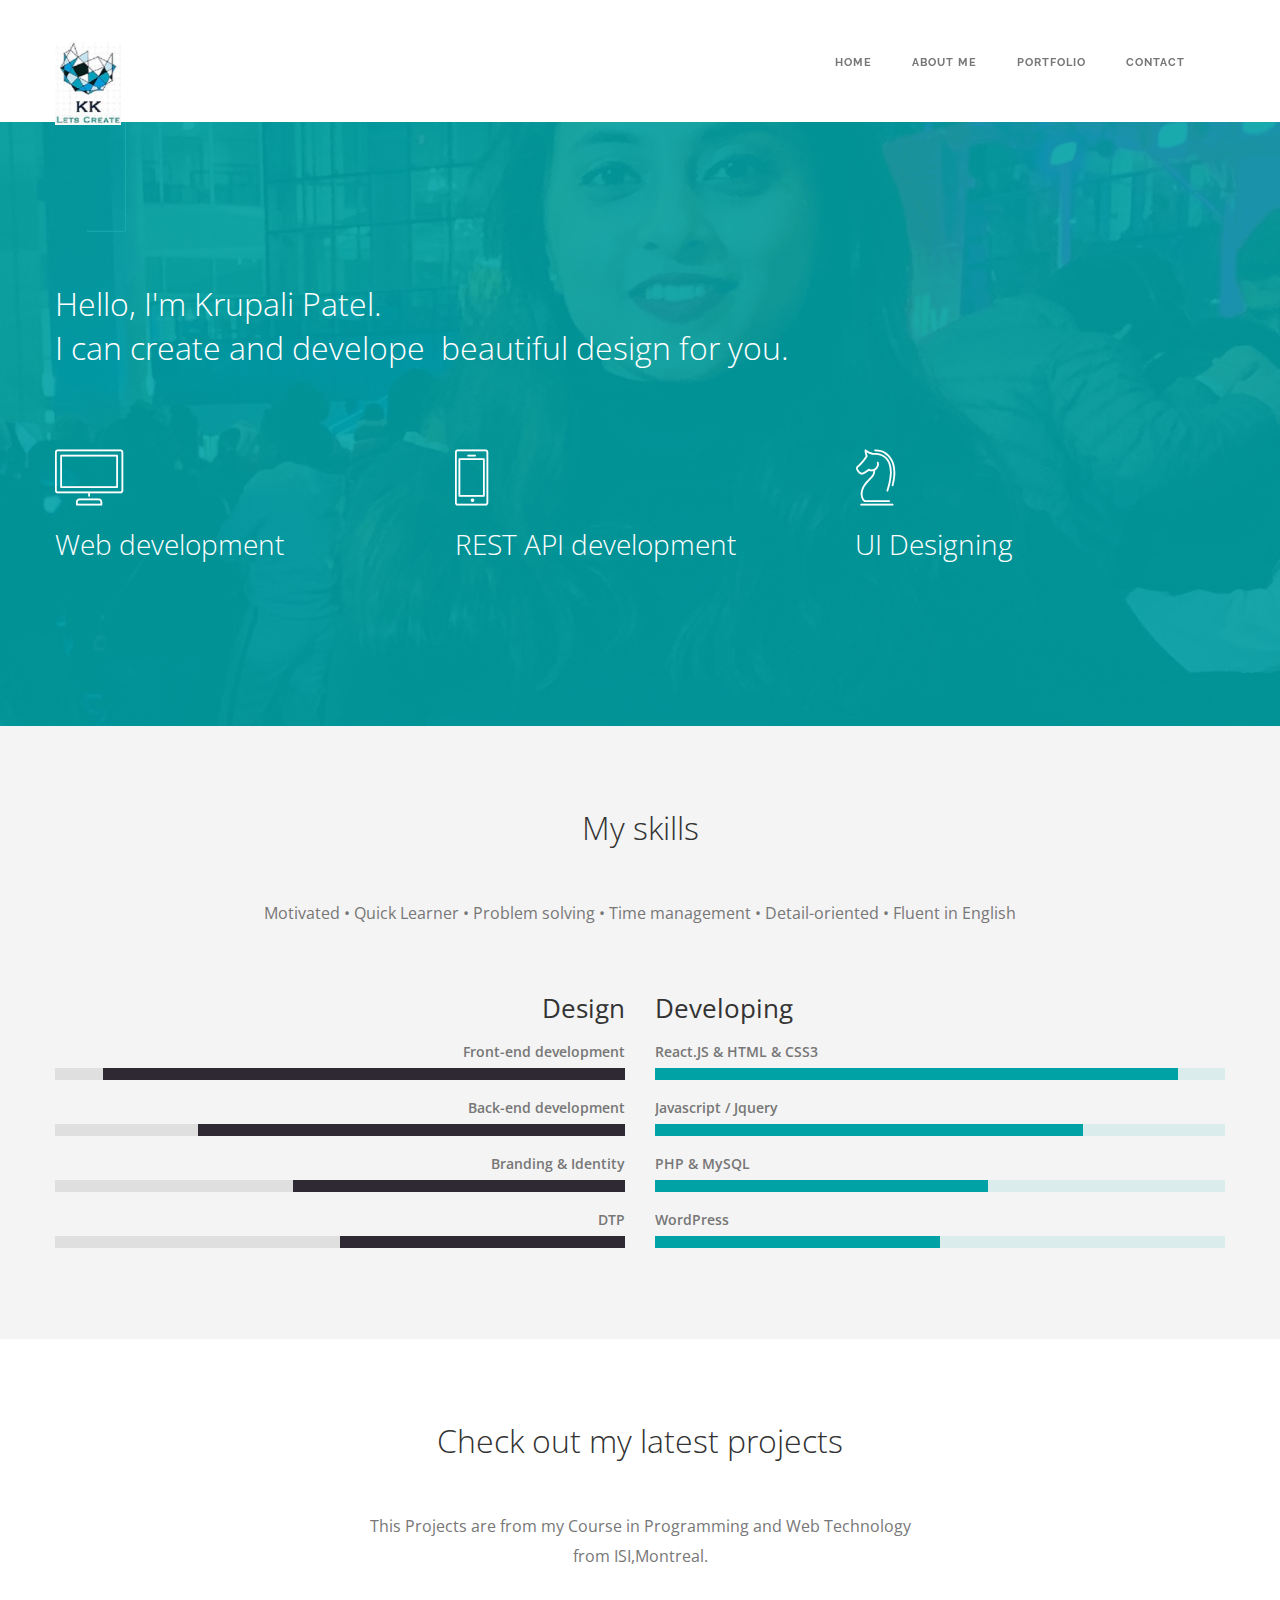
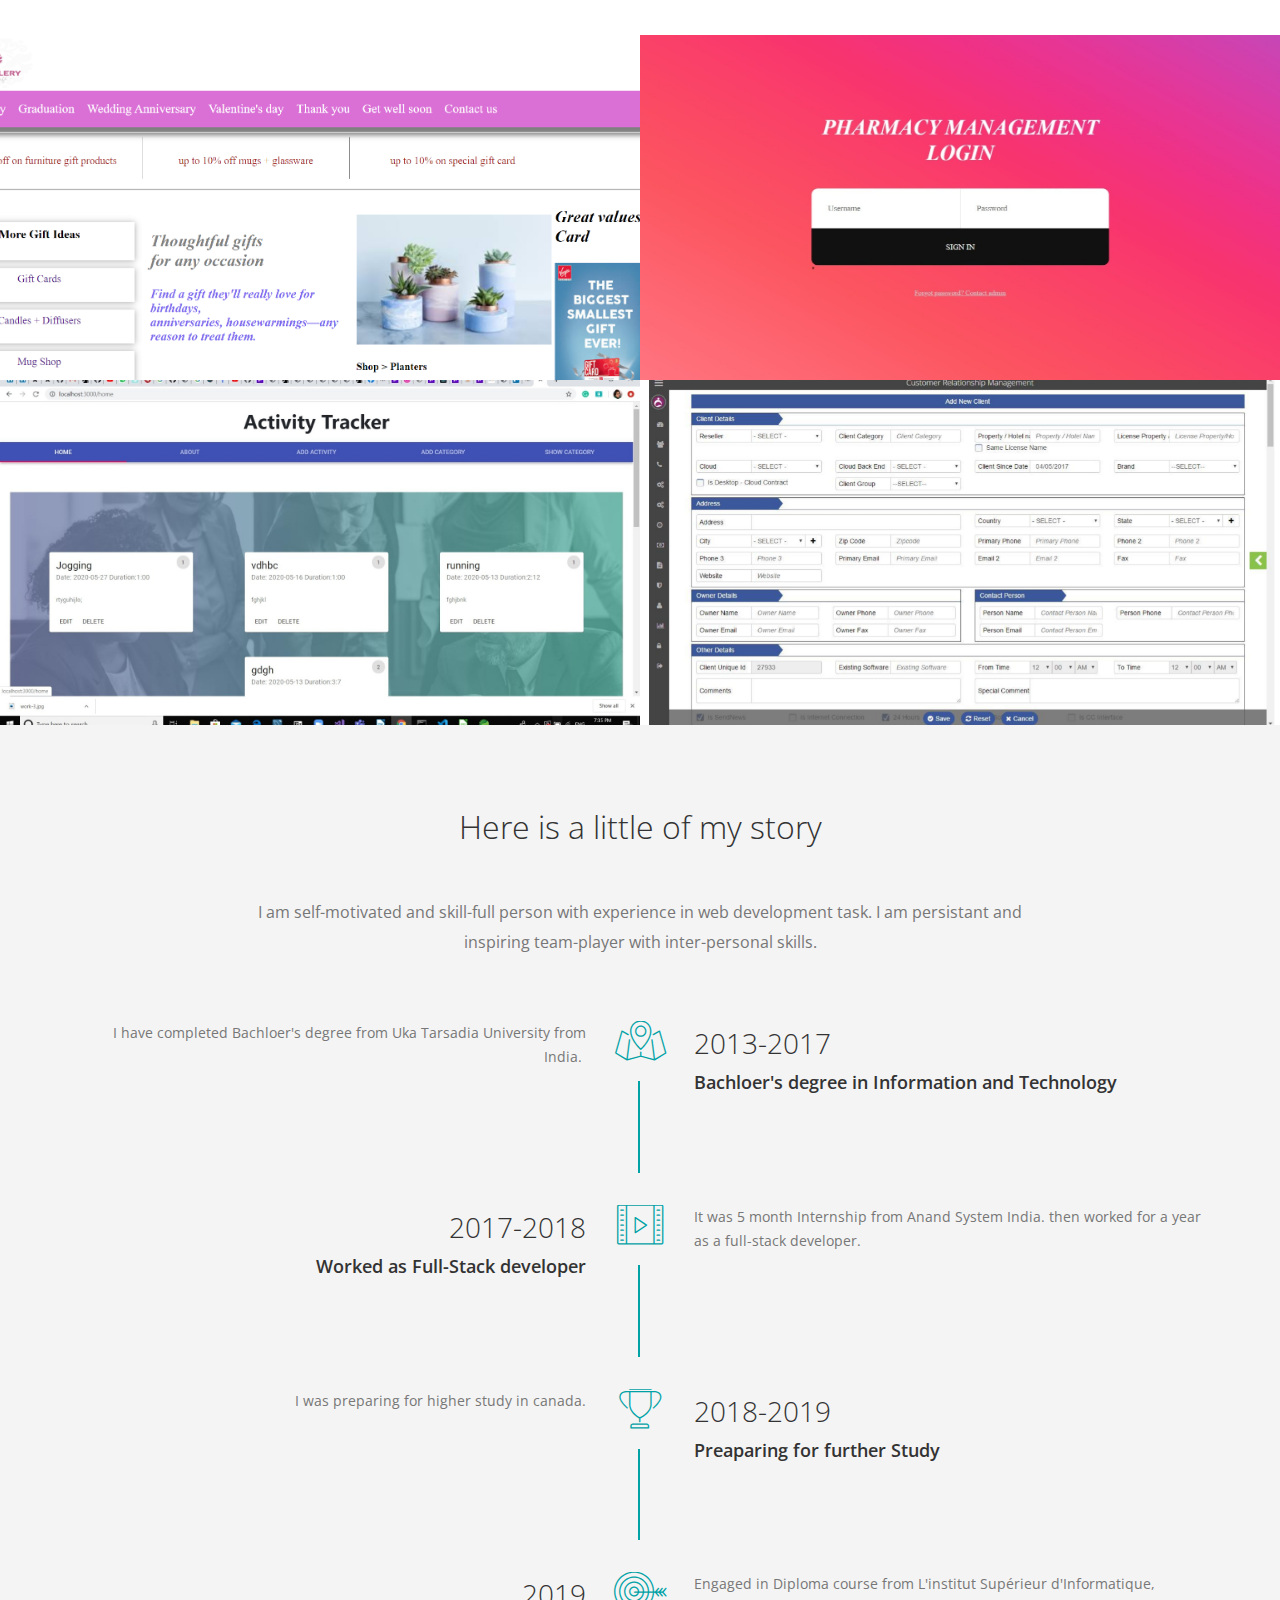
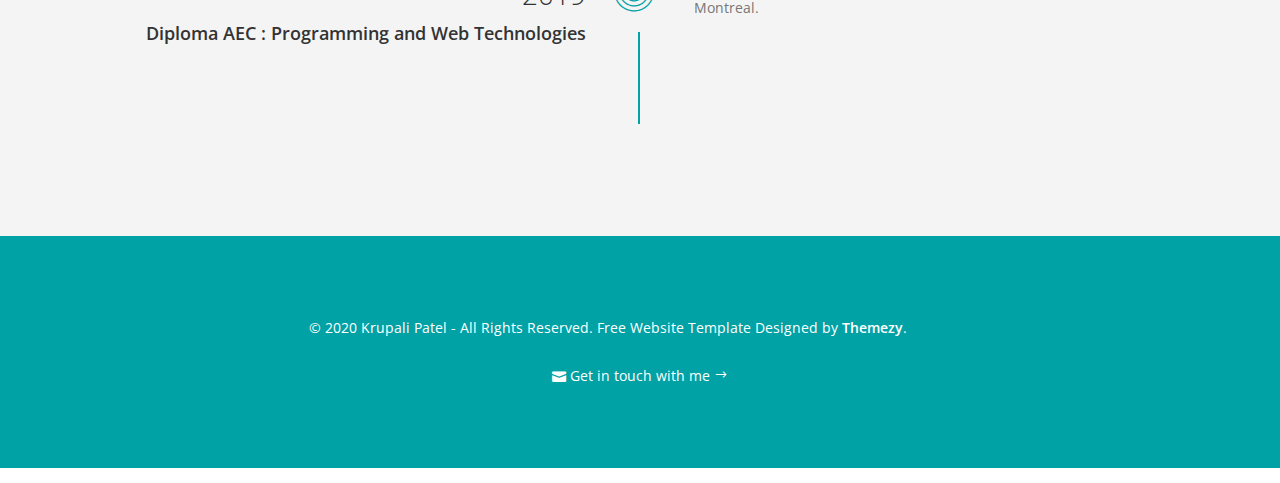
==== index.html @ 783f1acc "Portfolio Krupali patel" ====
<!DOCTYPE html>
<!--[if lt IE 7]>      <html class="no-js lt-ie9 lt-ie8 lt-ie7"> <![endif]-->
<!--[if IE 7]>         <html class="no-js lt-ie9 lt-ie8"> <![endif]-->
<!--[if IE 8]>         <html class="no-js lt-ie9"> <![endif]-->
<!--[if gt IE 8]><!--> 
<html class="no-js"> <!--<![endif]-->
    <head>
        <meta charset="utf-8">
        <title>Web Designer Template</title>
        <meta name="description" content="">
        <meta name="viewport" content="width=device-width, initial-scale=1">
        <meta http-equiv="X-UA-Compatible" content="IE=edge">
        <link href="css/flexslider.min.css" rel="stylesheet" type="text/css" media="all"/>
        <link href="css/line-icons.min.css" rel="stylesheet" type="text/css" media="all"/>
        <link href="css/elegant-icons.min.css" rel="stylesheet" type="text/css" media="all"/>
        <link href="css/lightbox.min.css" rel="stylesheet" type="text/css" media="all"/>
        <link href="css/bootstrap.min.css" rel="stylesheet" type="text/css" media="all"/>
        <link href="css/theme-1.css" rel="stylesheet" type="text/css" media="all"/>
        <link href="css/custom.css" rel="stylesheet" type="text/css" media="all"/>
        <!--[if gte IE 9]>
        	<link rel="stylesheet" type="text/css" href="css/ie9.css" />
		<![endif]-->
        <link href='http://fonts.googleapis.com/css?family=Open+Sans:300italic,400italic,400,300,600,700%7CRaleway:700' rel='stylesheet' type='text/css'>
        <script src="js/modernizr-2.6.2-respond-1.1.0.min.js"></script>
    </head>
    <body>
    	<div class="loader">
    		<div class="spinner">
			  <div class="double-bounce1"></div>
			  <div class="double-bounce2"></div>
			</div>
    	</div>
				
		<div class="nav-container">
			<nav class="simple-bar top-bar">
				<div class="container">
				
				
					<div class="row nav-menu">
						<div class="col-md-3 col-sm-3 columns">
							<a href="index.html">
							<img class="logo logo-dark" alt="Logo" src="img/kkLOGO.png" >
						</div>
					
						<div class="col-md-9 col-sm-9 columns text-right">
							<ul class="menu">
								<a></a><li><a href="index.html" target="_self">Home</a></li>
								<li><a href="about.html" target="_self">About me</a></li>
								<li><a href="portfolio.html" target="_self">portfolio</a></li>
								<li><a href="contact.html" target="_self">Contact</a></li>
								
								
							</ul>
		
							
						</div>
					</div>
					
					<div class="mobile-toggle">
						<i class="icon icon_menu"></i>
					</div>
					
				</div>
			</nav>
		
		</div>
		
		<div class="main-container">
			<header class="header-icons overlay">
					<div class="background-image-holder parallax-background">
						<img class="background-image" alt="Background Image" src="img/header_image.jpg">
					</div>
					
					<div class="container">
						<div class="row">
							<div class="col-sm-12">
								<h1 class="text-white">
									Hello, I'm Krupali Patel.<br>I can create&nbsp;<span>and develope  &nbsp;<span></span>beautiful design</span>&nbsp;for you.</h1>
							</div>
						</div>
						
						<div class="row">
							<div class="col-sm-4">
								<i class="icon icon-desktop text-white"></i>
								<h2 class="text-white">Web development</h2>
							</div>
							
							<div class="col-sm-4">
								<i class="icon text-white icon-phone"></i>
								<h2 class="text-white">REST API development</h2>
							</div>
							
							<div class="col-sm-4">
								<i class="icon text-white icon-strategy"></i>
								<h2 class="text-white">UI Designing</h2>
							</div>
						</div>
		
					</div>	
			</header>
			
			<section class="skill-bars">
		
				<div class="container">
					<div class="row">
						<div class="col-md-8 col-md-offset-2 col-sm-10 col-sm-offset-1 text-center">
							<h1>My skills</h1>
							<p class="lead">
								 Motivated
								• Quick Learner
								• Problem solving
								• Time management 
								• Detail-oriented
								• Fluent in English
							</p>	
						</div>
					</div>
					
					<div class="row">
						<div class="col-md-6 col-sm-12">
							<div class="skills-left skills">
								<h3>Design</h3>
								<ul class="skills-ul">
									<li>
										<span>Front-end development</span>
										<div class="skill-bar-holder">
											<div class="skill-capacity col-xs-11"></div>
										</div>
									</li>
									
									<li>
										<span>Back-end development</span>
										<div class="skill-bar-holder">
											<div class="skill-capacity col-xs-9"></div>
										</div>
									</li>
									
									<li>
										<span>Branding &amp; Identity</span>
										<div class="skill-bar-holder">
											<div class="skill-capacity col-xs-7"></div>
										</div>
									</li>
									
									<li>
										<span>DTP</span>
										<div class="skill-bar-holder">
											<div class="skill-capacity col-xs-6"></div>
										</div>
									</li>
								</ul>
							</div>
						</div>
						
						<div class="col-md-6 col-sm-12">
							<div class="skills-right skills">
								<h3>Developing</h3>
								<ul class="skills-ul">
									<li>
										<span>React.JS &amp; HTML &amp; CSS3</span>
										<div class="skill-bar-holder">
											<div class="skill-capacity col-xs-11"></div>
										</div>
									</li>
									
									<li>
										<span>Javascript / Jquery</span>
										<div class="skill-bar-holder">
											<div class="skill-capacity col-xs-9"></div>
										</div>
									</li>
									
									<li>
										<span>PHP &amp; MySQL</span>
										<div class="skill-bar-holder">
											<div class="skill-capacity col-xs-7"></div>
										</div>
									</li>
									
									<li>
										<span>WordPress</span>
										<div class="skill-bar-holder">
											<div class="skill-capacity col-xs-6"></div>
										</div>
									</li>
								</ul>
							</div>
						</div>
					</div>
					
		
				</div>
			</section>
			
			<section class="no-pad-bottom projects-gallery">
				<div class="container">
					<div class="row">
						<div class="col-md-6 col-md-offset-3 col-sm-8 col-sm-offset-2 text-center">
							<h1>Check out my latest projects</h1>
							<p class="lead">
								This Projects are from my Course in Programming and Web Technology from ISI,Montreal. 
							</p>
						</div>
					</div>
					
				</div>
				
				<div class="projects-wrapper clearfix">
					
					
					<div class="projects-container">
					
						<div class="col-md-6 col-sm-12 no-pad project development image-holder">
							<div class="background-image-holder">
								<img class="background-image" alt="Background Image" src="img/project_1.jpg">
							</div>
							<div class="hover-state">
								<div class="align-vertical">
									<h1 class="text-white"><strong>Project 1</strong>&nbsp;Gift Gallery Website</h1>
									<p class="text-white">Its a static Webiste, developed using HTML5 Tags and applied CSS for designing.</p>
									<a href="https://krupali1211.github.io/Gift_Gallery/" class="btn btn-primary btn-white">See Project</a>
								</div>
							</div>
						</div>
						
						<div class="col-md-6 col-sm-12 no-pad project development image-holder">
							<div class="background-image-holder">
								<img class="background-image" alt="Background Image" src="img/project_2.jpg">
							</div>
							<div class="hover-state">
								<div class="align-vertical">
									<h1 class="text-white"><strong>Project 2</strong>&nbsp;Pharmacy Management</h1>
									<p class="text-white">It is Web-application as well as mobile application on pharmacy management</p>
									<a href="portfolio.html" class="btn btn-primary btn-white">See Project</a>
								</div>
							</div>
						</div>
						
						<div class="col-md-6 col-sm-12 no-pad project print image-holder">
							<div class="background-image-holder">
								<img class="background-image" alt="Background Image" src="img/project_3.jpg">
							</div>
							<div class="hover-state">
								<div class="align-vertical">
									<h1 class="text-white"><span>Project 3&nbsp;</span>Activity Tracker</h1>
									<p class="text-white">It is a Web-application to track the activity.</p>
									<a href="portfolio.html" class="btn btn-primary btn-white">See Project</a>
								</div>
							</div>
						</div>
						
						<div class="col-md-6 col-sm-12 no-pad project branding image-holder">
							<div class="background-image-holder">
								<img class="background-image" alt="Background Image" src="img/project_4.jpg">
							</div>
							<div class="hover-state">
								<div class="align-vertical">
									<h1 class="text-white"><strong>Project 4</strong>&nbsp;Customer Relationship Management</h1>
									<p class="text-white">It's Company's inside project on customer relationship management.</p>
									<a href="portfolio.html" class="btn btn-primary btn-white">See Project</a>
								</div>
							</div>
						</div>
						
						<!-- <div class="col-md-4 col-sm-6 no-pad project print image-holder">
							<div class="background-image-holder">
								<img class="background-image" alt="Background Image" src="img/project_5.jpg">
							</div>
							<div class="hover-state">
								<div class="align-vertical">
									<h1 class="text-white"><span>Project 5&nbsp;</span>Dolor sit amet</h1>
									<p class="text-white">Dolore magnam aliquam quaerat</p>
									<a href="#" class="btn btn-primary btn-white">See Project</a>
								</div>
							</div>
						</div> -->
					
					</div>
					
				</div>
				
			</section>
			
			<section class="timeline-1">
				<div class="container">
					<div class="row">
						<div class="col-md-8 col-md-offset-2 col-sm-10 col-sm-offset-1 text-center">
							<h1>Here is a little of my story</h1>
							<p class="lead">
								I am self-motivated and skill-full person with experience in web development task. I am persistant and inspiring team-player with inter-personal skills.
							</p>	
						</div>
					</div>
					
					<div class="row">
						<div class="col-sm-12">
							<div class="timeline-event">
								<div class="col-sm-6 col-md-push-6">
									<h2>2013-2017</h2>
									<h5>Bachloer's degree in Information and Technology<br></h5>
								</div>
								
								<div class="middle">
									<i class="icon icon-map"></i>
									<div class="vertical-line"></div>
								</div>
								
								<div class="col-sm-6 col-md-pull-6">
									<p>
										I have completed Bachloer's degree from Uka Tarsadia University from India.&nbsp;</p>
								</div>
								
								
							</div>
							
							<div class="timeline-event">
								<div class="col-sm-6">
									<h2>2017-2018</h2>
									<h5>Worked as Full-Stack developer</h5>	
								</div>
								
								<div class="middle">
									<i class="icon icon-video"></i>
									<div class="vertical-line"></div>
								</div>
								
								<div class="col-sm-6">
									<p>
										It was 5 month Internship from Anand System India. then worked for a year as a full-stack developer. </p>
									
								</div>
							</div>
							
							<div class="timeline-event">
								<div class="col-sm-6 col-md-push-6">
									<h2>2018-2019</h2>
									<h5>Preaparing for further Study</h5>
								</div>
								
								<div class="middle">
									<i class="icon icon-trophy"></i>
									<div class="vertical-line"></div>
								</div>
								
								<div class="col-sm-6 col-md-pull-6">
									<p>
										I was preparing for higher study in canada.	</p>
								</div>
								
								
							</div>
							
							<div class="timeline-event">
								<div class="col-sm-6">
									<h2>2019</h2>
									<h5>Diploma AEC : Programming and Web Technologies</h5>	
								</div>
								
								<div class="middle">
									<i class="icon icon-target"></i>
									<div class="vertical-line"></div>
								</div>
								
								<div class="col-sm-6">
									<p>
										Engaged in Diploma course from L'institut Supérieur d'Informatique, Montreal.</p>
									
								</div>
							</div>
							
						</div>
					</div>
					
		
				</div>
			</section>
		</div>
		
		<div class="footer-container">
		
			
		
			
		
			<footer class="bg-primary short-2">
				<div class="container">
					<div class="row">
						<div class="col-sm-12 text-center">
							<span class="text-white">© 2020 Krupali Patel - All Rights Reserved. Free Website Template Designed by <a href=http://www.themezy.com>Themezy</a>.</span>
							<br>
							<br>
							<i class="icon text-white icon_mail"></i>
							<a href="contact.html" class="text-white"><span class="text-white"> Get in touch with me <i class="icon arrow_right"></i></span></a>
						</div>
					</div>
				</div>
				
			</footer>
		</div>
				
		<script src="https://www.youtube.com/iframe_api"></script>
		<script src="js/jquery.min.js"></script>
        <script src="js/jquery.plugin.min.js"></script>
        <script src="js/bootstrap.min.js"></script>
        <script src="js/jquery.flexslider-min.js"></script>
        <script src="js/smooth-scroll.min.js"></script>
        <script src="js/skrollr.min.js"></script>
        <script src="js/spectragram.min.js"></script>
        <script src="js/scrollReveal.min.js"></script>
        <script src="js/isotope.min.js"></script>
        <script src="js/twitterFetcher_v10_min.js"></script>
        <script src="js/lightbox.min.js"></script>
        <script src="js/jquery.countdown.min.js"></script>
        <script src="js/scripts.js"></script>
    </body>
</html>
---- css/line-icons.min.css ----
@font-face{font-family:et-line;src:url(../fonts/et-line.eot);src:url(../fonts/et-line.eot?#iefix) format('embedded-opentype'),url(../fonts/et-line.woff) format('woff'),url(../fonts/et-line.ttf) format('truetype'),url(../fonts/et-line.svg#et-line) format('svg');font-weight:400;font-style:normal}[data-icon]:before{font-family:et-line;content:attr(data-icon);speak:none;font-weight:400;font-variant:normal;text-transform:none;line-height:1;-webkit-font-smoothing:antialiased;-moz-osx-font-smoothing:grayscale;display:inline-block}.icon-adjustments,.icon-alarmclock,.icon-anchor,.icon-aperture,.icon-attachment,.icon-bargraph,.icon-basket,.icon-beaker,.icon-bike,.icon-book-open,.icon-briefcase,.icon-browser,.icon-calendar,.icon-camera,.icon-caution,.icon-chat,.icon-circle-compass,.icon-clipboard,.icon-clock,.icon-cloud,.icon-compass,.icon-desktop,.icon-dial,.icon-document,.icon-documents,.icon-download,.icon-dribbble,.icon-edit,.icon-envelope,.icon-expand,.icon-facebook,.icon-flag,.icon-focus,.icon-gears,.icon-genius,.icon-gift,.icon-global,.icon-globe,.icon-googleplus,.icon-grid,.icon-happy,.icon-hazardous,.icon-heart,.icon-hotairballoon,.icon-hourglass,.icon-key,.icon-laptop,.icon-layers,.icon-lifesaver,.icon-lightbulb,.icon-linegraph,.icon-linkedin,.icon-lock,.icon-magnifying-glass,.icon-map,.icon-map-pin,.icon-megaphone,.icon-mic,.icon-mobile,.icon-newspaper,.icon-notebook,.icon-paintbrush,.icon-paperclip,.icon-pencil,.icon-phone,.icon-picture,.icon-pictures,.icon-piechart,.icon-presentation,.icon-pricetags,.icon-printer,.icon-profile-female,.icon-profile-male,.icon-puzzle,.icon-quote,.icon-recycle,.icon-refresh,.icon-ribbon,.icon-rss,.icon-sad,.icon-scissors,.icon-scope,.icon-search,.icon-shield,.icon-speedometer,.icon-strategy,.icon-streetsign,.icon-tablet,.icon-target,.icon-telescope,.icon-toolbox,.icon-tools,.icon-tools-2,.icon-trophy,.icon-tumblr,.icon-twitter,.icon-upload,.icon-video,.icon-wallet,.icon-wine{font-family:et-line;speak:none;font-style:normal;font-weight:400;font-variant:normal;text-transform:none;line-height:1;-webkit-font-smoothing:antialiased;-moz-osx-font-smoothing:grayscale;display:inline-block}.icon-mobile:before{content:"\e000"}.icon-laptop:before{content:"\e001"}.icon-desktop:before{content:"\e002"}.icon-tablet:before{content:"\e003"}.icon-phone:before{content:"\e004"}.icon-document:before{content:"\e005"}.icon-documents:before{content:"\e006"}.icon-search:before{content:"\e007"}.icon-clipboard:before{content:"\e008"}.icon-newspaper:before{content:"\e009"}.icon-notebook:before{content:"\e00a"}.icon-book-open:before{content:"\e00b"}.icon-browser:before{content:"\e00c"}.icon-calendar:before{content:"\e00d"}.icon-presentation:before{content:"\e00e"}.icon-picture:before{content:"\e00f"}.icon-pictures:before{content:"\e010"}.icon-video:before{content:"\e011"}.icon-camera:before{content:"\e012"}.icon-printer:before{content:"\e013"}.icon-toolbox:before{content:"\e014"}.icon-briefcase:before{content:"\e015"}.icon-wallet:before{content:"\e016"}.icon-gift:before{content:"\e017"}.icon-bargraph:before{content:"\e018"}.icon-grid:before{content:"\e019"}.icon-expand:before{content:"\e01a"}.icon-focus:before{content:"\e01b"}.icon-edit:before{content:"\e01c"}.icon-adjustments:before{content:"\e01d"}.icon-ribbon:before{content:"\e01e"}.icon-hourglass:before{content:"\e01f"}.icon-lock:before{content:"\e020"}.icon-megaphone:before{content:"\e021"}.icon-shield:before{content:"\e022"}.icon-trophy:before{content:"\e023"}.icon-flag:before{content:"\e024"}.icon-map:before{content:"\e025"}.icon-puzzle:before{content:"\e026"}.icon-basket:before{content:"\e027"}.icon-envelope:before{content:"\e028"}.icon-streetsign:before{content:"\e029"}.icon-telescope:before{content:"\e02a"}.icon-gears:before{content:"\e02b"}.icon-key:before{content:"\e02c"}.icon-paperclip:before{content:"\e02d"}.icon-attachment:before{content:"\e02e"}.icon-pricetags:before{content:"\e02f"}.icon-lightbulb:before{content:"\e030"}.icon-layers:before{content:"\e031"}.icon-pencil:before{content:"\e032"}.icon-tools:before{content:"\e033"}.icon-tools-2:before{content:"\e034"}.icon-scissors:before{content:"\e035"}.icon-paintbrush:before{content:"\e036"}.icon-magnifying-glass:before{content:"\e037"}.icon-circle-compass:before{content:"\e038"}.icon-linegraph:before{content:"\e039"}.icon-mic:before{content:"\e03a"}.icon-strategy:before{content:"\e03b"}.icon-beaker:before{content:"\e03c"}.icon-caution:before{content:"\e03d"}.icon-recycle:before{content:"\e03e"}.icon-anchor:before{content:"\e03f"}.icon-profile-male:before{content:"\e040"}.icon-profile-female:before{content:"\e041"}.icon-bike:before{content:"\e042"}.icon-wine:before{content:"\e043"}.icon-hotairballoon:before{content:"\e044"}.icon-globe:before{content:"\e045"}.icon-genius:before{content:"\e046"}.icon-map-pin:before{content:"\e047"}.icon-dial:before{content:"\e048"}.icon-chat:before{content:"\e049"}.icon-heart:before{content:"\e04a"}.icon-cloud:before{content:"\e04b"}.icon-upload:before{content:"\e04c"}.icon-download:before{content:"\e04d"}.icon-target:before{content:"\e04e"}.icon-hazardous:before{content:"\e04f"}.icon-piechart:before{content:"\e050"}.icon-speedometer:before{content:"\e051"}.icon-global:before{content:"\e052"}.icon-compass:before{content:"\e053"}.icon-lifesaver:before{content:"\e054"}.icon-clock:before{content:"\e055"}.icon-aperture:before{content:"\e056"}.icon-quote:before{content:"\e057"}.icon-scope:before{content:"\e058"}.icon-alarmclock:before{content:"\e059"}.icon-refresh:before{content:"\e05a"}.icon-happy:before{content:"\e05b"}.icon-sad:before{content:"\e05c"}.icon-facebook:before{content:"\e05d"}.icon-twitter:before{content:"\e05e"}.icon-googleplus:before{content:"\e05f"}.icon-rss:before{content:"\e060"}.icon-tumblr:before{content:"\e061"}.icon-linkedin:before{content:"\e062"}.icon-dribbble:before{content:"\e063"}
---- css/elegant-icons.min.css ----
@font-face{font-family:ElegantIcons;src:url(../fonts/ElegantIcons.eot);src:url(../fonts/ElegantIcons.eot?#iefix) format('embedded-opentype'),url(../fonts/ElegantIcons.woff) format('woff'),url(../fonts/ElegantIcons.ttf) format('truetype'),url(../fonts/ElegantIcons.svg#ElegantIcons) format('svg');font-weight:400;font-style:normal}[data-icon]:before{font-family:ElegantIcons;content:attr(data-icon);speak:none;font-weight:400;font-variant:normal;text-transform:none;line-height:1;-webkit-font-smoothing:antialiased;-moz-osx-font-smoothing:grayscale}.arrow-up-down,.arrow_back,.arrow_carrot-2down,.arrow_carrot-2down_alt2,.arrow_carrot-2dwnn_alt,.arrow_carrot-2left,.arrow_carrot-2left_alt,.arrow_carrot-2left_alt2,.arrow_carrot-2right,.arrow_carrot-2right_alt,.arrow_carrot-2right_alt2,.arrow_carrot-2up,.arrow_carrot-2up_alt,.arrow_carrot-2up_alt2,.arrow_carrot-down,.arrow_carrot-down_alt,.arrow_carrot-down_alt2,.arrow_carrot-left,.arrow_carrot-left_alt,.arrow_carrot-left_alt2,.arrow_carrot-right,.arrow_carrot-right_alt,.arrow_carrot-right_alt2,.arrow_carrot-up,.arrow_carrot-up_alt2,.arrow_carrot_up_alt,.arrow_condense,.arrow_condense_alt,.arrow_down,.arrow_down_alt,.arrow_expand,.arrow_expand_alt,.arrow_expand_alt2,.arrow_expand_alt3,.arrow_left,.arrow_left-down,.arrow_left-down_alt,.arrow_left-right,.arrow_left-right_alt,.arrow_left-up,.arrow_left-up_alt,.arrow_left_alt,.arrow_move,.arrow_right,.arrow_right-down,.arrow_right-down_alt,.arrow_right-up,.arrow_right-up_alt,.arrow_right_alt,.arrow_triangle-down,.arrow_triangle-down_alt,.arrow_triangle-down_alt2,.arrow_triangle-left,.arrow_triangle-left_alt,.arrow_triangle-left_alt2,.arrow_triangle-right,.arrow_triangle-right_alt,.arrow_triangle-right_alt2,.arrow_triangle-up,.arrow_triangle-up_alt,.arrow_triangle-up_alt2,.arrow_up,.arrow_up-down_alt,.arrow_up_alt,.icon_adjust-horiz,.icon_adjust-vert,.icon_archive,.icon_archive_alt,.icon_bag,.icon_bag_alt,.icon_balance,.icon_blocked,.icon_book,.icon_book_alt,.icon_box-checked,.icon_box-empty,.icon_box-selected,.icon_briefcase,.icon_briefcase_alt,.icon_building,.icon_building_alt,.icon_calculator_alt,.icon_calendar,.icon_calulator,.icon_camera,.icon_camera_alt,.icon_cart,.icon_cart_alt,.icon_chat,.icon_chat_alt,.icon_check,.icon_check_alt,.icon_check_alt2,.icon_circle-empty,.icon_circle-slelected,.icon_clipboard,.icon_clock,.icon_clock_alt,.icon_close,.icon_close_alt,.icon_close_alt2,.icon_cloud,.icon_cloud-download,.icon_cloud-download_alt,.icon_cloud-upload,.icon_cloud-upload_alt,.icon_cloud_alt,.icon_cog,.icon_cogs,.icon_comment,.icon_comment_alt,.icon_compass,.icon_compass_alt,.icon_cone,.icon_cone_alt,.icon_contacts,.icon_contacts_alt,.icon_creditcard,.icon_currency,.icon_currency_alt,.icon_cursor,.icon_cursor_alt,.icon_datareport,.icon_datareport_alt,.icon_desktop,.icon_dislike,.icon_dislike_alt,.icon_document,.icon_document_alt,.icon_documents,.icon_documents_alt,.icon_download,.icon_drawer,.icon_drawer_alt,.icon_drive,.icon_drive_alt,.icon_easel,.icon_easel_alt,.icon_error-circle,.icon_error-circle_alt,.icon_error-oct,.icon_error-oct_alt,.icon_error-triangle,.icon_error-triangle_alt,.icon_film,.icon_floppy,.icon_floppy_alt,.icon_flowchart,.icon_flowchart_alt,.icon_folder,.icon_folder-add,.icon_folder-add_alt,.icon_folder-alt,.icon_folder-open,.icon_folder-open_alt,.icon_folder_download,.icon_folder_upload,.icon_genius,.icon_gift,.icon_gift_alt,.icon_globe,.icon_globe-2,.icon_globe_alt,.icon_grid-2x2,.icon_grid-3x3,.icon_group,.icon_headphones,.icon_heart,.icon_heart_alt,.icon_hourglass,.icon_house,.icon_house_alt,.icon_id,.icon_id-2,.icon_id-2_alt,.icon_id_alt,.icon_image,.icon_images,.icon_info,.icon_info_alt,.icon_key,.icon_key_alt,.icon_laptop,.icon_lifesaver,.icon_lightbulb,.icon_lightbulb_alt,.icon_like,.icon_like_alt,.icon_link,.icon_link_alt,.icon_loading,.icon_lock,.icon_lock-open,.icon_lock-open_alt,.icon_lock_alt,.icon_mail,.icon_mail_alt,.icon_map,.icon_map_alt,.icon_menu,.icon_menu-circle_alt,.icon_menu-circle_alt2,.icon_menu-square_alt,.icon_menu-square_alt2,.icon_mic,.icon_mic_alt,.icon_minus-06,.icon_minus-box,.icon_minus_alt,.icon_minus_alt2,.icon_mobile,.icon_mug,.icon_mug_alt,.icon_music,.icon_ol,.icon_paperclip,.icon_pause,.icon_pause_alt,.icon_pause_alt2,.icon_pencil,.icon_pencil-edit,.icon_pencil-edit_alt,.icon_pencil_alt,.icon_pens,.icon_pens_alt,.icon_percent,.icon_percent_alt,.icon_phone,.icon_piechart,.icon_pin,.icon_pin_alt,.icon_plus,.icon_plus-box,.icon_plus_alt,.icon_plus_alt2,.icon_printer,.icon_printer-alt,.icon_profile,.icon_pushpin,.icon_pushpin_alt,.icon_puzzle,.icon_puzzle_alt,.icon_question,.icon_question_alt,.icon_question_alt2,.icon_quotations,.icon_quotations_alt,.icon_quotations_alt2,.icon_refresh,.icon_ribbon,.icon_ribbon_alt,.icon_rook,.icon_search,.icon_search-2,.icon_search_alt,.icon_shield,.icon_shield_alt,.icon_star,.icon_star-half,.icon_star-half_alt,.icon_star_alt,.icon_stop,.icon_stop_alt,.icon_stop_alt2,.icon_table,.icon_tablet,.icon_tag,.icon_tag_alt,.icon_tags,.icon_tags_alt,.icon_target,.icon_tool,.icon_toolbox,.icon_toolbox_alt,.icon_tools,.icon_trash,.icon_trash_alt,.icon_ul,.icon_upload,.icon_vol-mute,.icon_vol-mute_alt,.icon_volume-high,.icon_volume-high_alt,.icon_volume-low,.icon_volume-low_alt,.icon_wallet,.icon_wallet_alt,.icon_zoom-in,.icon_zoom-in_alt,.icon_zoom-out,.icon_zoom-out_alt,.social_blogger,.social_blogger_circle,.social_blogger_square,.social_delicious,.social_delicious_circle,.social_delicious_square,.social_deviantart,.social_deviantart_circle,.social_deviantart_square,.social_dribbble,.social_dribbble_circle,.social_dribbble_square,.social_facebook,.social_facebook_circle,.social_facebook_square,.social_flickr,.social_flickr_circle,.social_flickr_square,.social_googledrive,.social_googledrive_alt2,.social_googledrive_square,.social_googleplus,.social_googleplus_circle,.social_googleplus_square,.social_instagram,.social_instagram_circle,.social_instagram_square,.social_linkedin,.social_linkedin_circle,.social_linkedin_square,.social_myspace,.social_myspace_circle,.social_myspace_square,.social_picassa,.social_picassa_circle,.social_picassa_square,.social_pinterest,.social_pinterest_circle,.social_pinterest_square,.social_rss,.social_rss_circle,.social_rss_square,.social_share,.social_share_circle,.social_share_square,.social_skype,.social_skype_circle,.social_skype_square,.social_spotify,.social_spotify_circle,.social_spotify_square,.social_stumbleupon_circle,.social_stumbleupon_square,.social_tumbleupon,.social_tumblr,.social_tumblr_circle,.social_tumblr_square,.social_twitter,.social_twitter_circle,.social_twitter_square,.social_vimeo,.social_vimeo_circle,.social_vimeo_square,.social_wordpress,.social_wordpress_circle,.social_wordpress_square,.social_youtube,.social_youtube_circle,.social_youtube_square{font-family:ElegantIcons;speak:none;font-style:normal;font-weight:400;font-variant:normal;text-transform:none;line-height:1;-webkit-font-smoothing:antialiased}.arrow_up:before{content:"\21"}.arrow_down:before{content:"\22"}.arrow_left:before{content:"\23"}.arrow_right:before{content:"\24"}.arrow_left-up:before{content:"\25"}.arrow_right-up:before{content:"\26"}.arrow_right-down:before{content:"\27"}.arrow_left-down:before{content:"\28"}.arrow-up-down:before{content:"\29"}.arrow_up-down_alt:before{content:"\2a"}.arrow_left-right_alt:before{content:"\2b"}.arrow_left-right:before{content:"\2c"}.arrow_expand_alt2:before{content:"\2d"}.arrow_expand_alt:before{content:"\2e"}.arrow_condense:before{content:"\2f"}.arrow_expand:before{content:"\30"}.arrow_move:before{content:"\31"}.arrow_carrot-up:before{content:"\32"}.arrow_carrot-down:before{content:"\33"}.arrow_carrot-left:before{content:"\34"}.arrow_carrot-right:before{content:"\35"}.arrow_carrot-2up:before{content:"\36"}.arrow_carrot-2down:before{content:"\37"}.arrow_carrot-2left:before{content:"\38"}.arrow_carrot-2right:before{content:"\39"}.arrow_carrot-up_alt2:before{content:"\3a"}.arrow_carrot-down_alt2:before{content:"\3b"}.arrow_carrot-left_alt2:before{content:"\3c"}.arrow_carrot-right_alt2:before{content:"\3d"}.arrow_carrot-2up_alt2:before{content:"\3e"}.arrow_carrot-2down_alt2:before{content:"\3f"}.arrow_carrot-2left_alt2:before{content:"\40"}.arrow_carrot-2right_alt2:before{content:"\41"}.arrow_triangle-up:before{content:"\42"}.arrow_triangle-down:before{content:"\43"}.arrow_triangle-left:before{content:"\44"}.arrow_triangle-right:before{content:"\45"}.arrow_triangle-up_alt2:before{content:"\46"}.arrow_triangle-down_alt2:before{content:"\47"}.arrow_triangle-left_alt2:before{content:"\48"}.arrow_triangle-right_alt2:before{content:"\49"}.arrow_back:before{content:"\4a"}.icon_minus-06:before{content:"\4b"}.icon_plus:before{content:"\4c"}.icon_close:before{content:"\4d"}.icon_check:before{content:"\4e"}.icon_minus_alt2:before{content:"\4f"}.icon_plus_alt2:before{content:"\50"}.icon_close_alt2:before{content:"\51"}.icon_check_alt2:before{content:"\52"}.icon_zoom-out_alt:before{content:"\53"}.icon_zoom-in_alt:before{content:"\54"}.icon_search:before{content:"\55"}.icon_box-empty:before{content:"\56"}.icon_box-selected:before{content:"\57"}.icon_minus-box:before{content:"\58"}.icon_plus-box:before{content:"\59"}.icon_box-checked:before{content:"\5a"}.icon_circle-empty:before{content:"\5b"}.icon_circle-slelected:before{content:"\5c"}.icon_stop_alt2:before{content:"\5d"}.icon_stop:before{content:"\5e"}.icon_pause_alt2:before{content:"\5f"}.icon_pause:before{content:"\60"}.icon_menu:before{content:"\61"}.icon_menu-square_alt2:before{content:"\62"}.icon_menu-circle_alt2:before{content:"\63"}.icon_ul:before{content:"\64"}.icon_ol:before{content:"\65"}.icon_adjust-horiz:before{content:"\66"}.icon_adjust-vert:before{content:"\67"}.icon_document_alt:before{content:"\68"}.icon_documents_alt:before{content:"\69"}.icon_pencil:before{content:"\6a"}.icon_pencil-edit_alt:before{content:"\6b"}.icon_pencil-edit:before{content:"\6c"}.icon_folder-alt:before{content:"\6d"}.icon_folder-open_alt:before{content:"\6e"}.icon_folder-add_alt:before{content:"\6f"}.icon_info_alt:before{content:"\70"}.icon_error-oct_alt:before{content:"\71"}.icon_error-circle_alt:before{content:"\72"}.icon_error-triangle_alt:before{content:"\73"}.icon_question_alt2:before{content:"\74"}.icon_question:before{content:"\75"}.icon_comment_alt:before{content:"\76"}.icon_chat_alt:before{content:"\77"}.icon_vol-mute_alt:before{content:"\78"}.icon_volume-low_alt:before{content:"\79"}.icon_volume-high_alt:before{content:"\7a"}.icon_quotations:before{content:"\7b"}.icon_quotations_alt2:before{content:"\7c"}.icon_clock_alt:before{content:"\7d"}.icon_lock_alt:before{content:"\7e"}.icon_lock-open_alt:before{content:"\e000"}.icon_key_alt:before{content:"\e001"}.icon_cloud_alt:before{content:"\e002"}.icon_cloud-upload_alt:before{content:"\e003"}.icon_cloud-download_alt:before{content:"\e004"}.icon_image:before{content:"\e005"}.icon_images:before{content:"\e006"}.icon_lightbulb_alt:before{content:"\e007"}.icon_gift_alt:before{content:"\e008"}.icon_house_alt:before{content:"\e009"}.icon_genius:before{content:"\e00a"}.icon_mobile:before{content:"\e00b"}.icon_tablet:before{content:"\e00c"}.icon_laptop:before{content:"\e00d"}.icon_desktop:before{content:"\e00e"}.icon_camera_alt:before{content:"\e00f"}.icon_mail_alt:before{content:"\e010"}.icon_cone_alt:before{content:"\e011"}.icon_ribbon_alt:before{content:"\e012"}.icon_bag_alt:before{content:"\e013"}.icon_creditcard:before{content:"\e014"}.icon_cart_alt:before{content:"\e015"}.icon_paperclip:before{content:"\e016"}.icon_tag_alt:before{content:"\e017"}.icon_tags_alt:before{content:"\e018"}.icon_trash_alt:before{content:"\e019"}.icon_cursor_alt:before{content:"\e01a"}.icon_mic_alt:before{content:"\e01b"}.icon_compass_alt:before{content:"\e01c"}.icon_pin_alt:before{content:"\e01d"}.icon_pushpin_alt:before{content:"\e01e"}.icon_map_alt:before{content:"\e01f"}.icon_drawer_alt:before{content:"\e020"}.icon_toolbox_alt:before{content:"\e021"}.icon_book_alt:before{content:"\e022"}.icon_calendar:before{content:"\e023"}.icon_film:before{content:"\e024"}.icon_table:before{content:"\e025"}.icon_contacts_alt:before{content:"\e026"}.icon_headphones:before{content:"\e027"}.icon_lifesaver:before{content:"\e028"}.icon_piechart:before{content:"\e029"}.icon_refresh:before{content:"\e02a"}.icon_link_alt:before{content:"\e02b"}.icon_link:before{content:"\e02c"}.icon_loading:before{content:"\e02d"}.icon_blocked:before{content:"\e02e"}.icon_archive_alt:before{content:"\e02f"}.icon_heart_alt:before{content:"\e030"}.icon_star_alt:before{content:"\e031"}.icon_star-half_alt:before{content:"\e032"}.icon_star:before{content:"\e033"}.icon_star-half:before{content:"\e034"}.icon_tools:before{content:"\e035"}.icon_tool:before{content:"\e036"}.icon_cog:before{content:"\e037"}.icon_cogs:before{content:"\e038"}.arrow_up_alt:before{content:"\e039"}.arrow_down_alt:before{content:"\e03a"}.arrow_left_alt:before{content:"\e03b"}.arrow_right_alt:before{content:"\e03c"}.arrow_left-up_alt:before{content:"\e03d"}.arrow_right-up_alt:before{content:"\e03e"}.arrow_right-down_alt:before{content:"\e03f"}.arrow_left-down_alt:before{content:"\e040"}.arrow_condense_alt:before{content:"\e041"}.arrow_expand_alt3:before{content:"\e042"}.arrow_carrot_up_alt:before{content:"\e043"}.arrow_carrot-down_alt:before{content:"\e044"}.arrow_carrot-left_alt:before{content:"\e045"}.arrow_carrot-right_alt:before{content:"\e046"}.arrow_carrot-2up_alt:before{content:"\e047"}.arrow_carrot-2dwnn_alt:before{content:"\e048"}.arrow_carrot-2left_alt:before{content:"\e049"}.arrow_carrot-2right_alt:before{content:"\e04a"}.arrow_triangle-up_alt:before{content:"\e04b"}.arrow_triangle-down_alt:before{content:"\e04c"}.arrow_triangle-left_alt:before{content:"\e04d"}.arrow_triangle-right_alt:before{content:"\e04e"}.icon_minus_alt:before{content:"\e04f"}.icon_plus_alt:before{content:"\e050"}.icon_close_alt:before{content:"\e051"}.icon_check_alt:before{content:"\e052"}.icon_zoom-out:before{content:"\e053"}.icon_zoom-in:before{content:"\e054"}.icon_stop_alt:before{content:"\e055"}.icon_menu-square_alt:before{content:"\e056"}.icon_menu-circle_alt:before{content:"\e057"}.icon_document:before{content:"\e058"}.icon_documents:before{content:"\e059"}.icon_pencil_alt:before{content:"\e05a"}.icon_folder:before{content:"\e05b"}.icon_folder-open:before{content:"\e05c"}.icon_folder-add:before{content:"\e05d"}.icon_folder_upload:before{content:"\e05e"}.icon_folder_download:before{content:"\e05f"}.icon_info:before{content:"\e060"}.icon_error-circle:before{content:"\e061"}.icon_error-oct:before{content:"\e062"}.icon_error-triangle:before{content:"\e063"}.icon_question_alt:before{content:"\e064"}.icon_comment:before{content:"\e065"}.icon_chat:before{content:"\e066"}.icon_vol-mute:before{content:"\e067"}.icon_volume-low:before{content:"\e068"}.icon_volume-high:before{content:"\e069"}.icon_quotations_alt:before{content:"\e06a"}.icon_clock:before{content:"\e06b"}.icon_lock:before{content:"\e06c"}.icon_lock-open:before{content:"\e06d"}.icon_key:before{content:"\e06e"}.icon_cloud:before{content:"\e06f"}.icon_cloud-upload:before{content:"\e070"}.icon_cloud-download:before{content:"\e071"}.icon_lightbulb:before{content:"\e072"}.icon_gift:before{content:"\e073"}.icon_house:before{content:"\e074"}.icon_camera:before{content:"\e075"}.icon_mail:before{content:"\e076"}.icon_cone:before{content:"\e077"}.icon_ribbon:before{content:"\e078"}.icon_bag:before{content:"\e079"}.icon_cart:before{content:"\e07a"}.icon_tag:before{content:"\e07b"}.icon_tags:before{content:"\e07c"}.icon_trash:before{content:"\e07d"}.icon_cursor:before{content:"\e07e"}.icon_mic:before{content:"\e07f"}.icon_compass:before{content:"\e080"}.icon_pin:before{content:"\e081"}.icon_pushpin:before{content:"\e082"}.icon_map:before{content:"\e083"}.icon_drawer:before{content:"\e084"}.icon_toolbox:before{content:"\e085"}.icon_book:before{content:"\e086"}.icon_contacts:before{content:"\e087"}.icon_archive:before{content:"\e088"}.icon_heart:before{content:"\e089"}.icon_profile:before{content:"\e08a"}.icon_group:before{content:"\e08b"}.icon_grid-2x2:before{content:"\e08c"}.icon_grid-3x3:before{content:"\e08d"}.icon_music:before{content:"\e08e"}.icon_pause_alt:before{content:"\e08f"}.icon_phone:before{content:"\e090"}.icon_upload:before{content:"\e091"}.icon_download:before{content:"\e092"}.social_facebook:before{content:"\e093"}.social_twitter:before{content:"\e094"}.social_pinterest:before{content:"\e095"}.social_googleplus:before{content:"\e096"}.social_tumblr:before{content:"\e097"}.social_tumbleupon:before{content:"\e098"}.social_wordpress:before{content:"\e099"}.social_instagram:before{content:"\e09a"}.social_dribbble:before{content:"\e09b"}.social_vimeo:before{content:"\e09c"}.social_linkedin:before{content:"\e09d"}.social_rss:before{content:"\e09e"}.social_deviantart:before{content:"\e09f"}.social_share:before{content:"\e0a0"}.social_myspace:before{content:"\e0a1"}.social_skype:before{content:"\e0a2"}.social_youtube:before{content:"\e0a3"}.social_picassa:before{content:"\e0a4"}.social_googledrive:before{content:"\e0a5"}.social_flickr:before{content:"\e0a6"}.social_blogger:before{content:"\e0a7"}.social_spotify:before{content:"\e0a8"}.social_delicious:before{content:"\e0a9"}.social_facebook_circle:before{content:"\e0aa"}.social_twitter_circle:before{content:"\e0ab"}.social_pinterest_circle:before{content:"\e0ac"}.social_googleplus_circle:before{content:"\e0ad"}.social_tumblr_circle:before{content:"\e0ae"}.social_stumbleupon_circle:before{content:"\e0af"}.social_wordpress_circle:before{content:"\e0b0"}.social_instagram_circle:before{content:"\e0b1"}.social_dribbble_circle:before{content:"\e0b2"}.social_vimeo_circle:before{content:"\e0b3"}.social_linkedin_circle:before{content:"\e0b4"}.social_rss_circle:before{content:"\e0b5"}.social_deviantart_circle:before{content:"\e0b6"}.social_share_circle:before{content:"\e0b7"}.social_myspace_circle:before{content:"\e0b8"}.social_skype_circle:before{content:"\e0b9"}.social_youtube_circle:before{content:"\e0ba"}.social_picassa_circle:before{content:"\e0bb"}.social_googledrive_alt2:before{content:"\e0bc"}.social_flickr_circle:before{content:"\e0bd"}.social_blogger_circle:before{content:"\e0be"}.social_spotify_circle:before{content:"\e0bf"}.social_delicious_circle:before{content:"\e0c0"}.social_facebook_square:before{content:"\e0c1"}.social_twitter_square:before{content:"\e0c2"}.social_pinterest_square:before{content:"\e0c3"}.social_googleplus_square:before{content:"\e0c4"}.social_tumblr_square:before{content:"\e0c5"}.social_stumbleupon_square:before{content:"\e0c6"}.social_wordpress_square:before{content:"\e0c7"}.social_instagram_square:before{content:"\e0c8"}.social_dribbble_square:before{content:"\e0c9"}.social_vimeo_square:before{content:"\e0ca"}.social_linkedin_square:before{content:"\e0cb"}.social_rss_square:before{content:"\e0cc"}.social_deviantart_square:before{content:"\e0cd"}.social_share_square:before{content:"\e0ce"}.social_myspace_square:before{content:"\e0cf"}.social_skype_square:before{content:"\e0d0"}.social_youtube_square:before{content:"\e0d1"}.social_picassa_square:before{content:"\e0d2"}.social_googledrive_square:before{content:"\e0d3"}.social_flickr_square:before{content:"\e0d4"}.social_blogger_square:before{content:"\e0d5"}.social_spotify_square:before{content:"\e0d6"}.social_delicious_square:before{content:"\e0d7"}.icon_printer:before{content:"\e103"}.icon_calulator:before{content:"\e0ee"}.icon_building:before{content:"\e0ef"}.icon_floppy:before{content:"\e0e8"}.icon_drive:before{content:"\e0ea"}.icon_search-2:before{content:"\e101"}.icon_id:before{content:"\e107"}.icon_id-2:before{content:"\e108"}.icon_puzzle:before{content:"\e102"}.icon_like:before{content:"\e106"}.icon_dislike:before{content:"\e0eb"}.icon_mug:before{content:"\e105"}.icon_currency:before{content:"\e0ed"}.icon_wallet:before{content:"\e100"}.icon_pens:before{content:"\e104"}.icon_easel:before{content:"\e0e9"}.icon_flowchart:before{content:"\e109"}.icon_datareport:before{content:"\e0ec"}.icon_briefcase:before{content:"\e0fe"}.icon_shield:before{content:"\e0f6"}.icon_percent:before{content:"\e0fb"}.icon_globe:before{content:"\e0e2"}.icon_globe-2:before{content:"\e0e3"}.icon_target:before{content:"\e0f5"}.icon_hourglass:before{content:"\e0e1"}.icon_balance:before{content:"\e0ff"}.icon_rook:before{content:"\e0f8"}.icon_printer-alt:before{content:"\e0fa"}.icon_calculator_alt:before{content:"\e0e7"}.icon_building_alt:before{content:"\e0fd"}.icon_floppy_alt:before{content:"\e0e4"}.icon_drive_alt:before{content:"\e0e5"}.icon_search_alt:before{content:"\e0f7"}.icon_id_alt:before{content:"\e0e0"}.icon_id-2_alt:before{content:"\e0fc"}.icon_puzzle_alt:before{content:"\e0f9"}.icon_like_alt:before{content:"\e0dd"}.icon_dislike_alt:before{content:"\e0f1"}.icon_mug_alt:before{content:"\e0dc"}.icon_currency_alt:before{content:"\e0f3"}.icon_wallet_alt:before{content:"\e0d8"}.icon_pens_alt:before{content:"\e0db"}.icon_easel_alt:before{content:"\e0f0"}.icon_flowchart_alt:before{content:"\e0df"}.icon_datareport_alt:before{content:"\e0f2"}.icon_briefcase_alt:before{content:"\e0f4"}.icon_shield_alt:before{content:"\e0d9"}.icon_percent_alt:before{content:"\e0da"}.icon_globe_alt:before{content:"\e0de"}.icon_clipboard:before{content:"\e0e6"}.glyph{float:left;text-align:center;padding:.75em;margin:.4em 1.5em .75em 0;width:6em;text-shadow:none}.glyph_big{font-size:128px;color:#59c5dc;float:left;margin-right:20px}.glyph div{padding-bottom:10px}.glyph input{font-family:consolas,monospace;font-size:12px;width:100%;text-align:center;border:0;box-shadow:0 0 0 1px #ccc;padding:.2em;-moz-border-radius:5px;-webkit-border-radius:5px}.centered{margin-left:auto;margin-right:auto}.glyph .fs1{font-size:2em}
---- css/theme-1.css ----
.bg-primary {
  background-color: #01a2a6 !important;
}
.bg-secondary-1 {
  background-color: #2f2933 !important;
}
.bg-secondary-2 {
  background-color: #29d9c2 !important;
}
.bg-white {
  background-color: #fff !important;
}
.bg-dribbble {
  background-color: #ea4c89;
}
.bg-twitter {
  background-color: #00a0d1;
}
.bg-facebook {
  background-color: #3b5998;
}
.bg-googleplus {
  background-color: #c63d2d;
}
.bg-tumblr {
  background-color: #34526f;
}
.text-dribbble {
  color: #ea4c89;
}
.text-twitter {
  color: #00a0d1;
}
.text-facebook {
  color: #3b5998;
}
.text-googleplus {
  color: #c63d2d;
}
.text-tumblr {
  color: #34526f;
}
.text-white {
  color: #fff;
}
.text-primary {
  color: #01a2a6;
}
.standard-radius {
  border-radius: 25px;
}
.transition-500 {
  -webkit-transition: all .5s ease;
  -moz-transition: all .5s ease;
  transition: all .5s ease;
}
.transition-2000 {
  -webkit-transition: all 2s ease;
  -moz-transition: all 2s ease;
  transition: all 2s ease;
}
.transition-300 {
  -webkit-transition: all .3s ease;
  -moz-transition: all .3s ease;
  transition: all .3s ease;
}
.cover-div {
  position: absolute;
  width: 100%;
  height: 100%;
  top: 0px;
}
.blank-input {
  background: none;
  border: none;
  box-shadow: none;
  font-family: "Open Sans", "Helvetica Neue", Helvetica, Arial, sans-serif;
}
.font-body {
  font-family: "Open Sans", "Helvetica Neue", Helvetica, Arial, sans-serif;
}
.font-heading {
  font-family: "Open Sans", "Helvetica Neue", Helvetica, Arial, sans-serif;
}
body {
  font-family: "Open Sans", "Helvetica Neue", Helvetica, Arial, sans-serif;
  -webkit-font-smoothing: antialiased;
  color: #777777;
  font-size: 14px;
  line-height: 24px;
}
h1,
h2,
h3,
h4,
h5,
h5,
h6 {
  font-family: "Open Sans", "Helvetica Neue", Helvetica, Arial, sans-serif;
  font-weight: 300;
  color: #333333;
  margin: 0px;
}
.alt-font {
  font-family: "Raleway", "Open Sans", "Helvetica Neue", Helvetica, Arial, sans-serif;
  font-weight: bold;
  font-size: 11px;
  text-transform: uppercase;
  letter-spacing: 1px;
}
ul {
  list-style: none;
  padding: 0px;
}
a:hover {
  text-decoration: none;
}
.pointer {
  cursor: pointer !important;
}
.uppercase {
  text-transform: uppercase;
}
img {
  max-width: 100%;
}
.jumbo-h1 {
  font-size: 40px;
  line-height: 56px;
  font-weight: 600;
  margin-bottom: 64px;
}
.standard-h1 {
  font-size: 32px;
  line-height: 44px;
  margin-bottom: 48px;
}
h1 {
  font-size: 32px;
  line-height: 44px;
  margin-bottom: 48px;
}
h2 {
  font-size: 28px;
  line-height: 44px;
}
h3 {
  font-size: 26px;
  line-height: 32px;
}
h5 {
  font-size: 18px;
  font-weight: 600;
  margin-bottom: 16px;
}
h6 {
  font-size: 16px;
  font-weight: 600;
  margin-bottom: 16px;
}
strong {
  font-weight: 600;
}
p {
  font-size: 14px;
  line-height: 24px;
}
p.lead {
  font-size: 16px;
  line-height: 30px;
  font-weight: normal;
}
p:last-child {
  margin-bottom: 0px;
}
p a {
  color: #333333;
}
.quote-text {
  font-size: 24px;
  line-height: 40px;
  font-style: italic;
  font-weight: 300;
}
span.text-white a {
  font-weight: 600;
  color: #fff;
}
.main-container {
  -webkit-transition: all .3s ease;
  -moz-transition: all .3s ease;
  transition: all .3s ease;
  -webkit-transform: translate3d(0px, 0, 0);
  -moz-transform: translate3d(0px, 0, 0);
  transform: translate3d(0px, 0, 0);
  overflow: hidden;
  width: 100%;
}
.main-container.reveal-nav {
  -webkit-transform: translate3d(-300px, 0, 0);
  -moz-transform: translate3d(-300px, 0, 0);
  transform: translate3d(-300px, 0, 0);
}
.loader {
  position: fixed;
  width: 100%;
  height: 100%;
  background: #fff;
  z-index: 9999;
  text-align: center;
  -webkit-transition: all .5s ease;
  -moz-transition: all .5s ease;
  transition: all .5s ease;
  opacity: 1;
}
.spinner {
  width: 40px;
  height: 40px;
  position: relative;
  top: 50%;
  left: 50%;
  margin-left: -20px;
  margin-top: -20px;
}
.double-bounce1,
.double-bounce2 {
  width: 100%;
  height: 100%;
  border-radius: 50%;
  background-color: #01a2a6;
  opacity: 0.6;
  position: absolute;
  top: 0;
  left: 0;
  -webkit-animation: bounce 2s infinite ease-in-out;
  animation: bounce 2s infinite ease-in-out;
}
.double-bounce2 {
  -webkit-animation-delay: -1s;
  animation-delay: -1s;
}
@-webkit-keyframes bounce {
  0%,
  100% {
    -webkit-transform: scale(0);
  }
  50% {
    -webkit-transform: scale(1);
  }
}
@keyframes bounce {
  0%,
  100% {
    transform: scale(0);
    -webkit-transform: scale(0);
  }
  50% {
    transform: scale(1);
    -webkit-transform: scale(1);
  }
}
section {
  padding-top: 80px;
  padding-bottom: 80px;
  position: relative;
  overflow: hidden;
}
section.pad-large {
  padding-top: 160px;
  padding-bottom: 160px;
}
section.duplicatable-content {
  padding-bottom: 40px;
}
section:nth-of-type(odd) {
  background: #f4f4f4;
}
section:nth-of-type(even) {
  background: #ffffff;
}
.no-pad {
  padding: 0px;
}
.no-pad-top {
  padding-top: 0px !important;
}
.no-pad-left {
  padding-left: 0px;
}
.no-pad-right {
  padding-right: 0px;
}
.no-pad-bottom {
  padding-bottom: 0px;
}
.space-top-small {
  margin-top: 20px !important;
}
.space-bottom-medium {
  margin-bottom: 40px !important;
}
.space-bottom-large {
  margin-bottom: 80px !important;
}
.space-bottom-xlarge {
  margin-bottom: 160px !important;
}
.no-margin {
  margin: 0;
}
.no-margin-bottom {
  margin-bottom: 0px !important;
}
.btn {
  background: none;
  -webkit-transition: all .3s ease;
  -moz-transition: all .3s ease;
  transition: all .3s ease;
  min-width: 155px;
}
.btn:hover {
  background: none;
  color: #fff;
  border-color: #29d9c2;
  background-color: #29d9c2;
}
.btn-primary {
  border-radius: 25px;
  display: inline-block;
  padding: 14px 28px 13px 28px;
  line-height: 1;
  border: 2px solid #29d9c2;
  font-family: "Raleway", "Open Sans", "Helvetica Neue", Helvetica, Arial, sans-serif;
  font-weight: bold;
  font-size: 11px;
  text-transform: uppercase;
  letter-spacing: 1px;
  color: #29d9c2;
}
.btn-primary.btn-filled {
  background: #29d9c2;
  color: #fff;
}
.btn-white {
  border-color: #fff;
  color: #fff;
}
.btn-white:hover {
  background: #fff;
  color: #333333;
  border-color: #fff;
}
.btn-white.btn-filled {
  background: #fff;
  color: #01a2a6;
}
.btn-grey {
  border-color: #777777;
  color: #333333;
}
.btn-grey:hover {
  background-color: #333333;
  color: #fff;
  border-color: #333333;
}
.btn-lg {
  padding: 18px 40px;
}
.btn-sm {
  padding: 10px 28px;
  font-size: 11px;
}
.btn-xs {
  padding: 8px 24px;
  font-size: 10px;
}
.btn-text-only {
  border-color: rgba(0, 0, 0, 0);
}
.btn-text-only:hover {
  background: none;
  color: #29d9c2;
  border-color: rgba(0, 0, 0, 0);
}
.link-text {
  font-family: "Raleway", "Open Sans", "Helvetica Neue", Helvetica, Arial, sans-serif;
  font-weight: bold;
  font-size: 11px;
  text-transform: uppercase;
  letter-spacing: 1px;
  border-bottom: 2px solid #29d9c2;
  display: inline-block;
  padding-bottom: 0px;
  color: #29d9c2;
}
nav hr {
  border: none;
  border-top: 1px solid rgba(255, 255, 255, 0.3);
  position: relative;
  bottom: 2px;
}
.has-dropdown {
  bottom: 3px;
}
.has-dropdown:after {
  font-family: ElegantIcons;
  speak: none;
  font-style: normal;
  font-weight: 400;
  font-variant: normal;
  text-transform: none;
  line-height: 1;
  -webkit-font-smoothing: antialiased;
  content: "\33";
  color: #777777;
}
.mobile-toggle {
  display: none;
}
.top-bar {
  position: absolute;
  background: #fff;
  width: 100%;
  z-index: 10;
  -webkit-transition: all .5s ease;
  -moz-transition: all .5s ease;
  transition: all .5s ease;
  line-height: 0;
  top: 0;
}
.top-bar .logo {
  max-width: 80px;
  position: relative;
  bottom: 7px;
}
.logo.logo-wide {
  max-width: 140px;
  bottom: 12px;
  margin-bottom: -6px;
}
.logo.logo-square {
  max-width: 100px;
  max-height: 60px;
  bottom: 20px;
  margin-bottom: -20px;
}
.nav-sticky .logo-wide {
  bottom: 12px !important;
}
.nav-sticky .logo-square {
  bottom: 20px !important;
}
.nav-menu {
  padding-top: 40px;
}
.nav-menu .social-icons {
  float: right;
}
.utility-menu {
  margin-top: 16px;
}
.utility-menu .utility-inner {
  padding-bottom: 16px;
}
.utility-menu .btn {
  min-width: 60px;
  padding-left: 18px;
  padding-right: 18px;
  margin-left: 8px;
  margin-right: 0px;
}
.utility-menu span {
  display: inline-block;
  position: relative;
  top: 9px;
}
.utility-menu .btn-text-only {
  min-width: 0px;
  padding: 0px 8px;
}
.overlay-bar {
  background: none;
}
.overlay-bar .has-dropdown:after {
  color: #fff;
}
.menu {
  padding: 0;
  margin: 0;
  display: inline-block;
  position: relative;
  top: 2px;
}
.menu li {
  float: left;
  margin-right: 56px;
  position: relative;
}
.menu li:last-child {
  margin-right: 0px;
}
.menu li a {
  font-family: "Raleway", "Open Sans", "Helvetica Neue", Helvetica, Arial, sans-serif;
  font-weight: bold;
  font-size: 11px;
  text-transform: uppercase;
  letter-spacing: 1px;
  color: #777777;
  -webkit-transition: all .5s ease;
  -moz-transition: all .5s ease;
  transition: all .5s ease;
  padding-bottom: 40px;
  display: inline-block;
  line-height: 14px;
}
.menu li a:hover {
  color: #333333;
}
@media all and (max-width: 1050px) {
  .menu li {
    margin-right: 32px;
  }
}
.top-bar .social-icons li a {
  font-size: 16px;
}
.top-bar .logo-light {
  display: none;
}
.top-bar .utility-menu .utility-inner {
  border-bottom: 1px solid rgba(0, 0, 0, 0.2);
}
.overlay-bar .menu li a {
  color: #fff;
}
.overlay-bar .menu li a:hover {
  color: #fff;
}
.overlay-bar .social-icons li a {
  color: #fff;
}
.overlay-bar .subnav li a {
  color: #777777;
}
.overlay-bar .subnav li a:hover {
  color: #333333;
}
.overlay-bar .logo-dark {
  display: none;
}
.overlay-bar .logo-light {
  display: block;
}
.overlay-bar .utility-menu span {
  color: #fff;
}
.overlay-bar .utility-menu .utility-inner {
  border-bottom: 1px solid rgba(255, 255, 255, 0.3);
}
.overlay-bar .login-button {
  border-color: #fff;
  color: #fff;
}
.subnav {
  display: none;
  position: absolute;
  background: #fff;
  padding: 24px;
  -webkit-transition: all .5s ease;
  -moz-transition: all .5s ease;
  transition: all .5s ease;
}
.subnav li {
  margin-right: 0px !important;
  min-width: 142px;
}
.subnav li a {
  padding-bottom: 0px !important;
  margin-bottom: 16px;
}
.subnav li:last-child a {
  margin-bottom: 0px;
}
.has-dropdown:hover .subnav {
  display: block;
}
.nav-sticky {
  position: fixed !important;
  top: 0;
}
.nav-sticky .logo {
  bottom: 5px;
}
.nav-sticky hr {
  display: none !important;
}
.top-bar.nav-sticky {
  background: rgba(255, 255, 255, 0.9);
}
.top-bar.nav-sticky .nav-menu {
  padding-top: 32px;
}
.top-bar.nav-sticky .menu li a {
  padding-bottom: 32px;
}
.top-bar.nav-sticky .subnav {
  background: rgba(255, 255, 255, 0.9);
}
.top-bar.nav-sticky .utility-menu {
  display: none;
}
.subnav-fullwidth {
  overflow: hidden;
  left: 0px;
  position: absolute;
  text-align: left;
}
.subnav-fullwidth h6 {
  margin-bottom: 24px !important;
}
.subnav-fullwidth .subnav {
  position: relative;
  overflow: hidden;
  background: none !important;
  text-align: left;
  padding: 0px;
}
.subnav-fullwidth .subnav li {
  float: none !important;
}
.subnav-fullwidth .btn {
  padding-bottom: 13px !important;
  color: #29d9c2 !important;
}
.subnav-fullwidth .btn {
  margin-bottom: 16px;
}
.subnav-fullwidth .btn:hover {
  color: #fff !important;
}
.subnav-fullwidth .btn-filled,
.subnav-fullwidth .btn-filled:hover {
  color: #fff !important;
}
.overlay-bar.nav-sticky .logo-light {
  display: none;
}
.overlay-bar.nav-sticky .logo-dark {
  display: block;
}
.overlay-bar.nav-sticky .menu li a {
  color: #777777;
}
.overlay-bar.nav-sticky .social-icons li a {
  color: #333333;
}
.overlay-bar.nav-sticky .has-dropdown:after {
  color: #333333;
}
.offscreen-menu .logo {
  padding-bottom: 32px;
}
.offscreen-toggle i {
  font-size: 36px;
  cursor: pointer;
}
.nav-sticky .offscreen-toggle i {
  color: #333333 !important;
}
.offscreen-container {
  position: fixed;
  width: 300px;
  background: #333333;
  right: 0px;
  height: 100%;
  top: 0px;
  z-index: 99999;
  -webkit-transition: all .3s ease;
  -moz-transition: all .3s ease;
  transition: all .3s ease;
  -webkit-transform: translate3d(300px, 0, 0);
  -moz-transform: translate3d(300px, 0, 0);
  transform: translate3d(300px, 0, 0);
  padding: 40px;
}
.offscreen-container.reveal-nav {
  -webkit-transform: translate3d(0px, 0, 0);
  -moz-transform: translate3d(0px, 0, 0);
  transform: translate3d(0px, 0, 0);
}
.offscreen-menu .container {
  -webkit-transition: all .3s ease;
  -moz-transition: all .3s ease;
  transition: all .3s ease;
  -webkit-transform: translate3d(0px, 0, 0);
  -moz-transform: translate3d(0px, 0, 0);
  transform: translate3d(0px, 0, 0);
}
.offscreen-menu .container.reveal-nav {
  -webkit-transform: translate3d(-300px, 0, 0);
  -moz-transform: translate3d(-300px, 0, 0);
  transform: translate3d(-300px, 0, 0);
}
@media all and (max-width: 768px) {
  .offscreen-menu {
    overflow: visible !important;
    position: relative !important;
  }
  .offscreen-menu .offscreen-toggle i {
    color: #333333;
  }
}
.offscreen-container .logo {
  bottom: 0px !important;
}
.offscreen-container .menu {
  display: block;
}
.offscreen-container .menu li {
  float: none;
  margin-bottom: 16px;
}
.offscreen-container .menu li a {
  padding-bottom: 0px !important;
  color: #aaa !important;
}
.offscreen-container .menu li a:hover {
  color: #fff !important;
}
.offscreen-container .social-icons {
  position: absolute;
  bottom: 40px;
}
.offscreen-container .social-icons li a {
  color: #fff !important;
}
.language {
  display: inline-block;
  margin-left: 8px;
}
.language img {
  max-width: 20px;
}
.overlay:before {
  position: absolute;
  width: 100%;
  height: 100%;
  top: 0px;
  content: '';
  opacity: 0.9;
  z-index: 2;
  background-color: #01a2a6;
  left: 0;
}
.overlay .container {
  position: relative;
  z-index: 3;
}
header {
  position: relative;
  overflow: hidden;
}
header .container {
  position: relative;
  z-index: 3;
}
header .logo {
  max-width: 200px;
  display: inline-block;
  margin-bottom: 24px;
}
header .btn {
  margin-right: 16px;
}
header .btn:last-child {
  margin-right: 0px;
}
.page-header {
  margin: 0px;
  padding: 0px;
  padding: 160px 0px;
  border-bottom: none;
}
.page-header h1 {
  font-size: 40px;
  margin-bottom: 24px;
}
.page-header p.lead {
  font-size: 18px;
}
.page-header:before {
  position: absolute;
  width: 100%;
  height: 100%;
  top: 0px;
  content: '';
  opacity: 0.3;
  z-index: 2;
  background-color: #333333;
}
.page-header .background-image-holder {
  height: 150%;
  top: -20%;
}
.hero-slider {
  padding: 0px;
  position: relative;
}
.hero-slider .slides li {
  height: 650px;
  overflow: hidden;
  position: relative;
}
.hero-slider .slides li h1 {
  font-size: 38px;
  line-height: 56px;
  margin-bottom: 40px;
}
.hero-slider .slides li .btn {
  margin-right: 16px;
}
.hero-slider .flex-direction-nav a {
  color: rgba(0, 0, 0, 0);
}
.flex-direction-nav a:before {
  top: 17px;
  font-size: 36px;
  left: 10px;
}
.flex-direction-nav a.flex-next:before {
  left: -10px;
}
@media all and (max-width: 1350px) {
  .flex-direction-nav {
    display: none !important;
  }
}
.hero-slider .slides li.overlay:before {
  position: absolute;
  width: 100%;
  height: 100%;
  top: 0px;
  content: '';
  opacity: 0.3;
  z-index: 2;
  background-color: #222222;
}
.header-icons {
  padding: 160px 0px;
  position: relative;
  overflow: hidden;
}
.header-icons h1 {
  margin-bottom: 80px;
}
.header-icons i {
  font-size: 56px;
  display: inline-block;
  margin-bottom: 16px;
}
.header-icons .down-arrow {
  display: inline-block;
  width: 64px;
  height: 64px;
  border-radius: 50%;
  border: 2px solid #fff;
  text-align: center;
  padding-top: 10px;
  margin-top: 160px;
}
.header-icons .down-arrow i {
  font-size: 40px;
  position: relative;
  right: 1px;
}
header.title {
  height: 565px;
  position: relative;
  overflow: hidden;
}
header.title h1 {
  margin-bottom: 16px;
  font-size: 40px;
}
header.title .sub {
  font-size: 12px;
  letter-spacing: 0px;
}
header.title .container {
  position: relative;
  z-index: 3;
}
header.title:before {
  position: absolute;
  width: 100%;
  height: 100%;
  top: 0px;
  content: '';
  opacity: 0.3;
  z-index: 2;
  background-color: #333333;
}
.action-banner {
  padding: 104px 0px;
  overflow: hidden;
  position: relative;
}
.action-banner .container {
  position: relative;
  z-index: 3;
}
.action-banner h1 {
  font-size: 40px;
  line-height: 56px;
  font-weight: 600;
  margin-bottom: 64px;
  margin-bottom: 24px;
}
.action-banner h2 {
  font-size: 32px;
  line-height: 44px;
  margin-bottom: 48px;
  margin-bottom: 40px;
}
.action-banner .btn {
  margin-right: 16px;
}
header.signup {
  padding: 180px 0px;
  position: relative;
  overflow: hidden;
  height: auto;
}
header.signup h1 {
  font-weight: 600;
  font-size: 40px;
  line-height: 56px;
  margin-bottom: 56px;
}
header.signup .photo-form-wrapper {
  margin-bottom: 0px;
}
header.signup .photo-form-wrapper .btn {
  padding-top: 19px;
  padding-bottom: 19px;
  border-radius: 50px;
  max-width: 250px;
  height: 52px;
}
header.signup:before {
  position: absolute;
  width: 100%;
  height: 100%;
  top: 0px;
  content: '';
  opacity: 0.3;
  z-index: 2;
  background-color: #333333;
}
.product-right {
  height: 650px;
  position: relative;
  overflow: hidden;
  padding: 0px;
}
.product-right h1 {
  margin-bottom: 32px;
}
.product-right p.lead {
  margin-bottom: 32px;
}
.product-right .btn {
  margin-right: 16px;
}
.product-right .product-image {
  position: absolute;
  right: -40px;
  bottom: -80px;
  max-width: 750px;
}
.hero-divider {
  padding: 160px 0px;
  position: relative;
  overflow: hidden;
}
.hero-divider:before {
  position: absolute;
  width: 100%;
  height: 100%;
  top: 0px;
  content: '';
  opacity: 0.4;
  z-index: 2;
  background-color: #333333;
}
.hero-divider .btn {
  margin-right: 16px;
  margin-top: 24px;
}
.hero-divider .btn:last-child {
  margin-right: 0px;
}
.hero-divider .container {
  position: relative;
  z-index: 3;
}
.hero-divider h1 {
  margin-bottom: 32px;
}
.video-wrapper {
  position: absolute;
  width: 100%;
  top: 0px;
  left: 0px;
  z-index: 0;
}
.video-wrapper video {
  width: 100%;
  position: absolute;
  top: 0px;
}
@media all and (max-width: 1400px) {
  .video-wrapper video {
    width: 110%;
  }
}
@media all and (max-width: 1200px) {
  .video-wrapper video {
    width: 130%;
  }
}
@media all and (max-width: 1000px) {
  .video-wrapper video {
    width: 150%;
  }
}
.divider-video .overlay {
  z-index: 1;
  opacity: 0.4;
}
.divider-video .divider-content {
  position: relative;
  z-index: 2;
  padding-top: 121px;
  padding-bottom: 121px;
}
header.centered-text h1 {
  font-size: 40px;
  margin-bottom: 24px;
  line-height: 56px;
}
header.centered-text .btn {
  margin-right: 16px;
  margin-top: 24px;
}
header.centered-text .btn:last-child {
  margin-right: 0px;
}
header.fullscreen-element .overlay:before,
.image-divider.overlay:before {
  position: absolute;
  width: 100%;
  height: 100%;
  top: 0px;
  content: '';
  opacity: 0.3;
  z-index: 2;
  background-color: #333333;
}
.bottom-band {
  width: 100%;
  position: absolute;
  bottom: 0px;
  background: rgba(0, 0, 0, 0.4);
  padding-top: 53.33333333px;
}
.bottom-band .col-sm-4 {
  margin-bottom: 53.33333333px;
}
.bottom-band .link-text {
  border-color: #fff;
}
.bottom-band .link-text:hover {
  color: #fff;
}
.bottom-band h3 {
  margin-bottom: 8px;
}
.image-divider i {
  font-size: 56px;
  margin-bottom: 24px;
}
.image-divider .feature-icon-large i {
  border-color: #fff;
  color: #fff;
}
.feature {
  overflow: hidden;
}
.feature h4 {
  font-weight: 600;
}
.feature i {
  color: #01a2a6;
}
.feature-icon-large i {
  display: block;
  height: 104px;
  width: 104px;
  border: 2px solid #01a2a6;
  border-radius: 50%;
  text-align: center;
  color: #01a2a6;
  font-size: 40px;
  padding-top: 31px;
  margin-bottom: 32px;
}
.duplicatable-content .feature {
  margin-bottom: 40px;
}
.feature-selector ul {
  list-style: none;
  padding: 0;
}
.feature-icon-large .pull-left {
  width: 25%;
}
.feature-icon-large .pull-right {
  width: 75%;
}
.feature-icon-large .pull-left .icon {
  border: none;
  width: auto;
  font-size: 48px;
  padding-top: 0px;
}
.selector-tabs {
  margin-bottom: 56px;
}
.selector-tabs li {
  text-align: center;
  -webkit-transition: all .3s ease;
  -moz-transition: all .3s ease;
  transition: all .3s ease;
  opacity: 0.4;
  cursor: pointer;
  float: left;
}
.selector-tabs li:hover {
  opacity: 1;
}
.selector-tabs li.active {
  opacity: 1;
}
.selector-tabs li span {
  font-size: 16px;
  font-weight: 600;
  position: relative;
  bottom: 12px;
}
.selector-tabs li i {
  font-size: 40px;
  display: inline-block;
  margin-right: 8px;
}
.selector-content li {
  display: none;
  -webkit-transition: all .3s ease;
  -moz-transition: all .3s ease;
  transition: all .3s ease;
  opacity: 0;
}
.selector-content li.active {
  display: block;
  opacity: 1;
}
.selector-content h1 {
  margin-bottom: 56px;
}
.feature-icon-small {
  margin-bottom: 32px;
}
.feature-icon-small i {
  color: #01a2a6;
  font-size: 36px;
  display: inline-block;
  margin-bottom: 32px;
}
.feature-icon-small h6 {
  font-weight: bold;
}
.primary-features {
  background: #01a2a6 !important;
}
.primary-features .feature-icon-small i {
  color: #fff;
}
.feature-divider {
  position: relative;
  overflow: hidden;
}
.feature-divider h1 {
  margin-bottom: 40px;
}
img.phone-portrait {
  max-height: 580px;
}
.store-link {
  display: inline-block;
  overflow: hidden;
  margin-right: 16px;
  margin-top: 24px;
}
.store-link img {
  height: 50px;
}
.feature-icon-left {
  overflow: hidden;
  margin-bottom: 40px;
  float: left;
}
.feature-icon-left .icon-holder {
  width: 45px;
  float: left;
}
.feature-icon-left i {
  font-size: 32px;
}
.feature-icon-left .feature-text {
  width: 217px;
  float: left;
  padding-top: 8px;
}
.feature-box {
  padding: 64px 40px;
  position: relative;
  z-index: 1;
  overflow: hidden;
  min-height: 397px;
}
.feature-box .background-image-holder {
  z-index: 0;
  left: 0;
}
.feature-box .background-image-holder.overlay:before {
  position: absolute;
  width: 100%;
  height: 100%;
  top: 0px;
  content: '';
  opacity: 0.3;
  z-index: 2;
  background-color: #333333;
  z-index: -1;
}
.feature-box h1 {
  margin-bottom: 24px;
}
.feature-box .btn {
  margin-top: 24px;
}
.feature-box .inner {
  width: 66.66666%;
  position: relative;
  z-index: 3;
}
.contained-feature-boxes .row {
  padding: 0px 15px;
}
.contained-feature-boxes .image-slider {
  margin: 0px;
}
.contained-feature-boxes .image-slider .flex-direction-nav {
  display: none;
}
.contained-feature-boxes .image-slider .flex-control-nav {
  bottom: 24px;
}
.contained-feature-boxes .image-slider .flex-control-nav li a {
  background: rgba(255, 255, 255, 0.5);
}
.contained-feature-boxes .image-slider .flex-control-nav li a.flex-active {
  background: rgba(255, 255, 255, 0.9);
}
.feature-box.contained {
  padding: 40px;
  overflow: hidden;
}
.feature-box.contained .inner {
  width: 100%;
}
.clients p {
  margin-bottom: 48px !important;
}
.client-row {
  overflow: hidden;
  text-align: center;
  line-height: 0;
}
.client-row .col-sm-3 {
  display: inline-block;
  min-height: 80px;
  line-height: 80px;
  padding-top: 16px;
  padding-bottom: 16px;
}
.client-row img {
  max-height: 60px;
  max-width: 140px;
  opacity: 0.3;
  -webkit-transition: all .3s ease;
  -moz-transition: all .3s ease;
  transition: all .3s ease;
  -webkit-backface-visibility: none;
}
.client-row img:hover {
  opacity: 1;
}
.client-row .row-wrapper {
  display: inline-block;
  width: 80%;
  border-bottom: 1px solid rgba(0, 0, 0, 0.2);
}
.client-row:last-child .row-wrapper {
  border-bottom: none;
}
.row-wrapper .col-sm-3 {
  border-right: 1px solid rgba(0, 0, 0, 0.2);
}
.row-wrapper .col-sm-3:last-child {
  border-right: none;
}
.clients-2 {
  text-align: center;
  padding: 64px 0px 64px 0px;
}
.clients-2 .col-md-2 {
  height: 80px;
  line-height: 80px;
}
.clients-2 img {
  max-height: 60px;
  max-width: 140px;
  -webkit-transition: all .3s ease;
  -moz-transition: all .3s ease;
  transition: all .3s ease;
  opacity: 0.4;
}
.clients-2 img:hover {
  opacity: 1;
}
.wood-divider .product-image {
  top: 22%;
  transform: rotate(-15deg);
  right: -100px;
}
.accordion-active {
  background-color: #01a2a6;
  color: #fff;
}
.background-image-holder,
.foreground-image-holder {
  position: absolute;
  top: 0px;
  left: 0px;
  width: 100%;
  height: 100%;
  background-size: cover !important;
  z-index: 0;
  background-position: 50% 50% !important;
}
.background-image-holder.parallax-background {
  height: 120%;
  top: -10%;
}
.hover-background .background-image-holder,
.hover-background .foreground-image-holder {
  transition: all 0.3s ease-out;
  -webkit-transition: all 0.3s ease-out;
  -moz-transition: all 0.3s ease-out;
}
.hover-background .background-image-holder {
  height: 110%;
  width: 110%;
}
.side-image {
  padding: 0px;
  position: relative;
}
.side-image .image-container {
  overflow: hidden;
  position: absolute;
  height: 100%;
  padding: 0px;
  top: 0px;
}
.side-image .image-container.pull-right {
  right: 0px;
}
.side-image .content {
  padding-top: 80px;
  padding-bottom: 80px;
}
.side-image h1 {
  margin-bottom: 40px;
}
.side-image p.lead {
  margin-bottom: 64px;
}
.side-image.text-heavy h1 {
  margin-bottom: 32px;
}
.side-image.text-heavy p.lead {
  margin-bottom: 40px;
}
.side-image.text-heavy .feature {
  margin-top: 64px;
}
.side-image.text-heavy .feature h5 {
  margin-bottom: 40px;
}
.icons-large {
  list-style: none;
  overflow: hidden;
  display: inline-block;
  padding: 0px;
  margin-bottom: 32px;
}
.icons-large li {
  float: left;
  margin-right: 48px;
  font-size: 48px;
  color: #01a2a6;
}
.icons-large li:last-child {
  margin-right: 0px;
}
.text-banner h1 {
  margin-bottom: 24px;
}
.text-banner p:last-child {
  margin-bottom: 32px;
}
.accordion-section .icons-large {
  margin-bottom: 0px;
}
.accordion-section .feature {
  margin-bottom: 40px;
}
.accordion-section .feature:last-child {
  margin-bottom: 0px;
}
.accordion {
  border-radius: 25px;
  list-style: none;
  overflow: hidden;
  border: 2px solid #dadada;
  padding: 0px;
}
.accordion .title span {
  padding: 0px 24px;
  display: block;
}
.accordion .title {
  font-weight: 600;
  font-size: 16px;
  color: #333333;
  padding: 24px 0px;
  cursor: pointer;
  -webkit-transition: all .3s ease;
  -moz-transition: all .3s ease;
  transition: all .3s ease;
  border-bottom: 2px solid #dadada;
}
.accordion .title:hover {
  background-color: #01a2a6;
  color: #fff;
}
.accordion li:last-child .title,
.accordion li:last-child .text {
  border-bottom: none !important;
}
.accordion .text {
  padding: 0px 24px;
  max-height: 0px;
  -webkit-transition: all .5s ease;
  -moz-transition: all .5s ease;
  transition: all .5s ease;
  overflow: hidden;
  opacity: 0;
}
.accordion li.active .title {
  background-color: #01a2a6;
  color: #fff;
  border-bottom: 2px solid #dadada;
}
.accordion li.active .text {
  padding: 24px;
  max-height: 500px;
  border-bottom: 2px solid #dadada;
  opacity: 1;
}
.text-image-bottom {
  padding-bottom: 0px;
}
.text-image-bottom img {
  display: inline-block;
  margin-top: 64px;
}
.inline-video-wrapper {
  width: 100%;
  height: auto;
  overflow: hidden;
}
.inline-video-wrapper video {
  width: 100%;
}
.testimonials-slider {
  position: relative;
  margin-bottom: 24px;
}
.testimonials-slider p.lead {
  font-size: 18px;
}
.testimonials-slider .author {
  font-family: "Raleway", "Open Sans", "Helvetica Neue", Helvetica, Arial, sans-serif;
  font-weight: bold;
  font-size: 11px;
  text-transform: uppercase;
  letter-spacing: 1px;
}
.testimonials-slider .flex-control-nav {
  bottom: -48px;
}
.pure-text p:last-child {
  margin-bottom: 40px;
}
.pure-text-centered h1 {
  margin-bottom: 24px;
}
.inline-image-right img {
  max-width: 90%;
}
.inline-image-right h1 {
  margin-bottom: 16px;
}
.inline-image-right h6 {
  margin-bottom: 32px;
}
.strip {
  padding: 64px 0px;
}
.strip::-moz-placeholder {
  color: #999999;
  opacity: 1;
}
.strip:-ms-input-placeholder {
  color: #999999;
}
.strip::-webkit-input-placeholder {
  color: #999999;
}
.strip input::-webkit-input-placeholder {
  color: #ffffff;
  font-size: 24px;
  font-weight: 300;
  position: relative;
  top: 5px;
}
.strip input:-moz-placeholder {
  color: #ffffff;
}
.strip textarea::-webkit-input-placeholder {
  color: #ffffff;
}
.strip textarea:-moz-placeholder {
  color: #ffffff;
}
.strip strong {
  font-weight: 600;
}
.strip h3 {
  margin: 0px;
  position: relative;
  top: 5px;
  display: inline-block;
  font-weight: normal;
}
.social-icons {
  list-style: none;
  overflow: hidden;
  display: inline-block;
}
.social-icons li {
  float: left;
  margin-right: 24px;
  font-size: 24px;
}
.social-icons li:last-child {
  margin-right: 0px;
}
.social-icons li a {
  color: #333333;
}
.strip .social-icons {
  position: relative;
  top: 10px;
}
.strip .signup-email-field {
  background: none;
  border: none;
  box-shadow: none;
  font-family: "Open Sans", "Helvetica Neue", Helvetica, Arial, sans-serif;
  float: left;
  color: #fff;
  min-width: 400px;
  font-weight: 300;
  font-size: 24px;
  position: relative;
  top: 4px;
}
.strip .signup-email-field:focus {
  outline: none;
}
.pricing-tables .col-md-3:first-child .pricing-table {
  border-radius: 25px 0px 0px 25px;
}
.pricing-tables .col-md-3:last-child .pricing-table {
  border-radius: 0px 25px 25px 0px;
  border-right: 2px solid rgba(255, 255, 255, 0.2);
}
.pricing-table {
  border-top: 2px solid rgba(255, 255, 255, 0.2);
  border-bottom: 2px solid rgba(255, 255, 255, 0.2);
  border-left: 2px solid rgba(255, 255, 255, 0.2);
  text-align: center;
  padding-bottom: 40px;
}
.pricing-table .price {
  padding: 40px 0px;
  font-weight: 600;
  border-bottom: 2px solid rgba(255, 255, 255, 0.2);
}
.pricing-table .price .sub {
  font-size: 16px;
  color: rgba(255, 255, 255, 0.3);
  position: relative;
  bottom: 10px;
}
.pricing-table .price .amount {
  color: #fff;
  font-size: 56px;
  display: inline-block;
  padding: 0px 8px;
}
.pricing-table .features {
  margin: 40px 0px;
}
.pricing-table .features li {
  color: #fff;
  font-size: 16px;
  text-align: center;
  margin-bottom: 16px;
}
.pricing-table .features li:last-child {
  margin-bottom: 0px;
}
.pricing-table .features li strong {
  font-weight: 600;
}
.pricing-table.emphasis {
  background-color: #01a2a6;
}
.pricing-2 .pricing-tables .col-md-3:first-child .pricing-table {
  border-radius: 25px 0px 0px 25px;
}
.pricing-2 .pricing-tables .col-md-3:last-child .pricing-table {
  border-radius: 0px 25px 25px 0px;
  border-right: 2px solid rgba(35, 35, 35, 0.2);
}
.pricing-2 .pricing-table {
  border-top: 2px solid rgba(35, 35, 35, 0.2);
  border-bottom: 2px solid rgba(35, 35, 35, 0.2);
  border-left: 2px solid rgba(35, 35, 35, 0.2);
  text-align: center;
  padding-bottom: 40px;
}
.pricing-2 .pricing-table .features {
  margin: 0px;
}
.pricing-2 .pricing-table .features li:first-child {
  border-top: none;
}
.pricing-2 .pricing-table .features li {
  color: #333333;
  border-top: 2px solid rgba(35, 35, 35, 0.2);
  padding: 24px 0px;
  margin: 0;
}
.pricing-2 .pricing-table .price {
  border-top: 2px solid rgba(35, 35, 35, 0.2);
  padding-bottom: 24px;
  border-bottom: none;
}
.pricing-2 .pricing-table .price .amount {
  color: #333333;
}
.pricing-2 .pricing-table .price .sub {
  color: #777777;
  opacity: 0.7;
}
.pricing-2 .pricing-table.emphasis {
  background-color: #2f2933;
}
.pricing-2 .pricing-table.emphasis .features li {
  color: #fff;
  background-color: #2f2933 !important;
}
.pricing-2 .pricing-table.emphasis .price .amount,
.pricing-2 .pricing-table.emphasis .sub {
  color: #fff;
}
.pricing-2 .feature-list {
  padding-bottom: 0px;
}
.pricing-2 .pricing-table .features li:nth-child(even) {
  background: #f4f4f4;
}
.team-1 h1 {
  margin-bottom: 40px;
}
.team-1 h2 {
  margin-bottom: 8px;
}
.team-1 .feature .sub {
  color: #333333;
  margin-bottom: 16px;
  display: inline-block;
}
.team-1-member {
  text-align: center;
  margin-top: 48px;
}
.team-1-member img {
  display: inline-block;
  margin-bottom: 16px;
}
.team-1-member h5 {
  margin-bottom: 8px;
}
.team-1-member .social-icons {
  margin-top: 8px;
}
.team-1-member .social-icons li a {
  font-size: 18px;
}
.team-2-member {
  margin-bottom: 56px;
}
.team-2-member .name {
  font-size: 24px;
  font-weight: 300;
  color: #333333;
  display: inline-block;
  margin: 24px 0px;
}
.team-2-member .image-holder {
  position: relative;
  overflow: hidden;
}
.team-2-member .image-holder img {
  position: relative;
  z-index: 1;
}
.team-2-member .hover-state {
  position: absolute;
  width: 100%;
  height: 100%;
  top: 0px;
  -webkit-transition: all .3s ease;
  -moz-transition: all .3s ease;
  transition: all .3s ease;
  opacity: 0;
  background-color: #2f2933;
  z-index: 2;
  text-align: center;
}
.team-2-member .social-icons {
  -webkit-transition: all .3s ease;
  -moz-transition: all .3s ease;
  transition: all .3s ease;
  opacity: 0;
  -webkit-transform: translate3d(0, -200px, 0);
  -moz-transform: translate3d(0, -200px, 0);
  transform: translate3d(0, -200px, 0);
}
.team-2-member .social-icons li a {
  color: #fff;
  font-size: 32px;
}
.team-2-member .image-holder:hover .hover-state {
  opacity: 0.9;
}
.team-2-member .image-holder:hover .social-icons {
  opacity: 1;
  -webkit-transform: translate3d(0, 0px, 0);
  -moz-transform: translate3d(0, 0px, 0);
  transform: translate3d(0, 0px, 0);
}
.blog-snippet-1 {
  margin-bottom: 40px;
}
.blog-snippet-1 img {
  display: inline-block;
  margin-bottom: 16px;
}
.blog-snippet-1 h2 {
  margin-bottom: 8px;
  font-size: 24px;
  line-height: 36px;
}
.blog-snippet-1 .sub {
  display: inline-block;
  margin-bottom: 16px;
}
.blog-snippet-1 a {
  margin-top: 8px;
}
.blog-snippet-2 {
  overflow: hidden;
  padding: 0px;
}
.blog-snippet-2 li {
  overflow: hidden;
  margin-bottom: 40px;
}
.blog-snippet-2 li:last-child {
  margin-bottom: 0px;
}
.blog-snippet-2 li .icon {
  width: 10%;
  float: left;
}
.blog-snippet-2 li .icon i {
  color: #01a2a6;
  font-size: 32px;
  position: relative;
  top: 5px;
}
.blog-snippet-2 .title {
  width: 90%;
  float: left;
}
.blog-snippet-2 a {
  color: #333333;
  display: block;
  font-weight: 600;
}
.blog-snippet-2 .sub {
  letter-spacing: 0px;
  opacity: 0.8;
  font-size: 12px;
}
.blog-list-3 {
  padding: 0px;
}
.blog-snippet-3:nth-child(even) {
  background-color: #f4f4f4;
}
.blog-snippet-3 {
  padding-top: 80px;
  padding-bottom: 80px;
}
.blog-snippet-3 h1 {
  margin-bottom: 16px;
}
.blog-snippet-3 h1 a {
  color: #333333;
}
.blog-snippet-3 h1 a em {
  color: #01a2a6;
  font-weight: 600;
  font-style: normal;
}
.blog-snippet-3 .alt-font {
  letter-spacing: 0px;
  font-size: 12px;
  display: inline-block;
  margin-left: 8px;
  position: relative;
  bottom: 2px;
}
blockquote {
  font-size: 18px;
  font-weight: 600;
  color: #333333;
  font-style: italic;
  line-height: 32px;
  padding: 0px;
  border: none;
  margin-bottom: 24px;
}
.article-single {
  background: #f4f4f4 !important;
}
.article-body p.lead {
  font-size: 20px;
  font-weight: 600;
  line-height: 32px;
  margin-bottom: 24px;
  color: #333333;
}
.article-body p:last-child {
  margin-bottom: 0px;
}
.article-body p {
  font-size: 16px;
  line-height: 32px;
  margin-bottom: 24px;
}
.article-body figure {
  margin: 16px 0px;
}
.article-body figcaption {
  font-style: italic;
  font-size: 14px;
  color: #aaa;
  margin-top: 16px;
}
.article-body h2 {
  font-weight: 600;
  font-size: 24px;
  margin-bottom: 24px;
}
.article-body {
  padding-bottom: 64px;
  border-bottom: 1px solid #ddd;
}
.author-details {
  text-align: center;
  padding: 40px 0px;
  border-bottom: 1px solid #ddd;
}
.author-details img {
  display: inline-block;
  margin-bottom: 16px;
}
.author-details h5 {
  font-weight: normal;
}
.author-details .social-icons {
  margin-bottom: -8px;
  margin-top: 8px;
}
.projects-gallery p.lead {
  margin-bottom: 64px !important;
}
.projects-wrapper {
  text-align: center;
}
.filters {
  padding: 0px;
  list-style: none;
  overflow: hidden;
  display: inline-block;
  margin-bottom: 32px;
}
.filters li {
  float: left;
  margin-right: 16px;
  font-family: "Raleway", "Open Sans", "Helvetica Neue", Helvetica, Arial, sans-serif;
  font-weight: bold;
  font-size: 11px;
  text-transform: uppercase;
  letter-spacing: 1px;
  color: #29d9c2;
  cursor: pointer;
}
.filters li:last-child {
  margin-right: 0px;
}
.filters li.active {
  border-bottom: 2px solid #29d9c2;
}
.project {
  height: 345px;
}
.project.col-md-4 {
  width: 33%;
}
.project.col-md-4:nth-child(even) {
  width: 34%;
}
.project.col-md-4 .background-image-holder {
  width: 103%;
}
.column-projects .project.col-md-4 {
  width: 33.33333%;
  overflow: hidden;
}
.column-projects .project.col-md-4 .background-image-holder {
  width: 100% !important;
}
.column-projects .project {
  overflow: hidden;
}
@media screen and (max-width: 990px) {
  .project.col-md-4 {
    width: 50%;
  }
  .project.col-md-4:nth-child(even) {
    width: 50%;
  }
  .project.col-md-4 .background-image-holder {
    width: 100%;
  }
  .column-projects .project.col-md-4 {
    width: 50%;
  }
}
@media screen and (max-width: 767px) {
  .project.col-md-4 {
    width: 100%;
  }
  .project.col-md-4:nth-child(even) {
    width: 100%;
  }
  .column-projects .project.col-md-4 {
    width: 100%;
  }
}
.project .image-holder {
  overflow: hidden;
  position: relative;
}
.project img {
  width: 100%;
}
.project .hover-state {
  position: absolute;
  width: 100%;
  height: 100%;
  top: 0px;
  background-color: rgba(47, 41, 51, 0.9);
  text-align: center;
  -webkit-transition: all .5s ease;
  -moz-transition: all .5s ease;
  transition: all .5s ease;
  opacity: 0;
  padding-right: 15px;
}
.project:hover .hover-state {
  opacity: 1;
}
.project .hover-state h1 {
  margin-bottom: 8px;
  font-size: 24px;
}
.project .hover-state h3 {
  font-size: 18px;
  margin-bottom: 8px;
}
.project .hover-state p {
  margin-bottom: 24px;
}
.project .hover-state .btn-white:hover {
  color: #2f2933;
}
.hover-state .align-vertical {
  -webkit-transform: translate3d(0, 200px, 0);
  -moz-transform: translate3d(0, 200px, 0);
  transform: translate3d(0, 200px, 0);
  -webkit-transition: all .5s ease;
  -moz-transition: all .5s ease;
  transition: all .5s ease;
  opacity: 0;
}
.project:hover .align-vertical {
  -webkit-transform: translate3d(0, 0px, 0);
  -moz-transform: translate3d(0, 0px, 0);
  transform: translate3d(0, 0px, 0);
  opacity: 1;
}
.column-projects {
  margin-bottom: 80px;
}
.column-projects .project {
  height: 300px;
  margin-bottom: 15px;
}
.column-projects .project .hover-state h3 {
  margin-bottom: 24px;
}
.column-projects .project .background-image-holder {
  left: 15px;
}
.image-gallery {
  margin-top: 64px;
}
.image-gallery .image-holder {
  margin-bottom: 30px;
  height: 375px;
  overflow: hidden;
  position: relative;
}
.image-slider .flex-direction-nav {
  display: none;
}
@media (min-width: 768px) {
  .image-gallery .image-holder {
    height: 245px;
  }
}
@media (min-width: 992px) {
  .image-gallery .image-holder {
    height: 375px;
  }
}
.image-slider {
  position: relative;
  margin-bottom: 32px;
}
.image-slider .flex-direction-nav a.flex-prev:before {
  left: 0px;
}
.image-slider .flex-control-nav {
  bottom: -48px;
}
.image-slider .flex-control-nav li a {
  background: rgba(0, 0, 0, 0.3);
}
.image-slider .flex-control-nav li a.flex-active {
  background: rgba(0, 0, 0, 0.8);
}
.instagram-feed {
  padding-top: 40px;
  padding-bottom: 0px;
}
.instagram-feed span {
  color: #333333;
}
.instafeed {
  margin-top: 40px;
}
.instafeed ul {
  overflow: hidden;
  margin: 0px;
}
.instafeed ul li {
  float: left;
  width: 16.666667%;
}
.instafeed ul li:nth-child(n+7) {
  display: none;
}
#tweets .user {
  display: none;
}
#tweets .interact {
  display: none;
}
#tweets .tweet {
  font-size: 24px;
  line-height: 40px;
  font-style: italic;
  font-weight: 300;
}
.form-contact .inputs-wrapper {
  border: 2px solid rgba(0, 0, 0, 0.2);
  border-radius: 25px;
  margin-bottom: 24px;
}
.form-contact input:focus,
.form-contact textarea:focus {
  outline: none;
}
.form-contact input,
.form-contact textarea {
  background: none;
  border: none;
  box-shadow: none;
  font-family: "Open Sans", "Helvetica Neue", Helvetica, Arial, sans-serif;
  width: 100%;
  padding: 16px;
}
.form-contact input::-moz-placeholder,
.form-contact textarea::-moz-placeholder {
  color: #777777;
  opacity: 1;
}
.form-contact input:-ms-input-placeholder,
.form-contact textarea:-ms-input-placeholder {
  color: #777777;
}
.form-contact input::-webkit-input-placeholder,
.form-contact textarea::-webkit-input-placeholder {
  color: #777777;
}
.form-contact input input::-webkit-input-placeholder,
.form-contact textarea input::-webkit-input-placeholder {
  color: #777777;
  font-size: 24px;
  font-weight: 300;
  position: relative;
  top: 5px;
}
.form-contact input input:-moz-placeholder,
.form-contact textarea input:-moz-placeholder {
  color: #777777;
}
.form-contact input textarea::-webkit-input-placeholder,
.form-contact textarea textarea::-webkit-input-placeholder {
  color: #777777;
}
.form-contact input textarea:-moz-placeholder,
.form-contact textarea textarea:-moz-placeholder {
  color: #777777;
}
.form-contact input {
  border-bottom: 2px solid rgba(0, 0, 0, 0.2);
}
.form-success,
.form-error {
  width: 100%;
  padding: 12px;
  display: none;
  margin-top: 12px;
  color: #fff;
}
.form-success {
  background-color: #58b551;
}
.form-error {
  background-color: #d94947;
}
.field-error {
  box-shadow: inset 0px 0px 10px -2px #ff0000 !important;
}
.form-loading {
  border: 3px solid rgba(0, 0, 0, 0.2);
  border-radius: 30px;
  height: 30px;
  left: 50%;
  margin: -15px 0 0 -15px;
  opacity: 0;
  margin: 0px auto;
  top: 50%;
  width: 30px;
  -webkit-animation: pulsate 1s ease-out;
  -webkit-animation-iteration-count: infinite;
  -moz-animation: pulsate 1s ease-out;
  -moz-animation-iteration-count: infinite;
  animation: pulsate 1s ease-out;
  animation-iteration-count: infinite;
}
@keyframes pulsate {
  0% {
    transform: scale(0.1);
    opacity: 0.0;
  }
  50% {
    opacity: 1;
  }
  100% {
    transform: scale(1.2);
    opacity: 0;
  }
}
@-webkit-keyframes pulsate {
  0% {
    transform: scale(0.1);
    opacity: 0.0;
  }
  50% {
    opacity: 1;
  }
  100% {
    transform: scale(1.2);
    opacity: 0;
  }
}
input[type="submit"] {
  -webkit-appearance: none;
  background: none;
  -webkit-transition: all .3s ease;
  -moz-transition: all .3s ease;
  transition: all .3s ease;
  min-width: 155px;
  border-radius: 25px;
  display: inline-block;
  padding: 14px 28px 13px 28px;
  line-height: 1;
  border: 2px solid #29d9c2;
  color: #29d9c2;
  max-width: 155px;
  font-family: "Raleway", "Open Sans", "Helvetica Neue", Helvetica, Arial, sans-serif;
  font-weight: bold;
  font-size: 11px;
  text-transform: uppercase;
  letter-spacing: 1px;
}
.strip .mail-list-signup input[type="submit"] {
  background: none;
  border: 2px solid #fff;
}
.contact-center p.lead {
  font-size: 18px;
}
.contact-center .form-wrapper {
  text-align: center;
  margin-top: 48px;
}
.contact-photo {
  position: relative;
  overflow: hidden;
}
.contact-photo h1 {
  margin-bottom: 200px;
}
.contact-photo .social-icons {
  margin-bottom: 64px;
}
.contact-photo .social-icons li {
  margin-right: 40px;
}
.contact-photo .social-icons li a {
  font-size: 40px;
  color: #fff;
  opacity: 0.7;
  -webkit-transition: all .3s ease;
  -moz-transition: all .3s ease;
  transition: all .3s ease;
}
.contact-photo .social-icons li a:hover {
  opacity: 1;
}
.contact-photo .sub a {
  color: #fff;
}
.photo-form-wrapper {
  margin-bottom: 200px;
}
.photo-form-wrapper input {
  background: none;
  border: none;
  box-shadow: none;
  font-family: "Open Sans", "Helvetica Neue", Helvetica, Arial, sans-serif;
  background: rgba(255, 255, 255, 0.85);
  border-radius: 50px;
  padding: 14px 24px 14px 24px;
  width: 100%;
  margin-bottom: 30px;
}
.photo-form-wrapper .btn-filled {
  background-color: #01a2a6;
  border-color: #01a2a6;
}
.photo-form-wrapper input:focus {
  outline: none;
}
.photo-form-wrapper input[type="submit"] {
  color: #fff !important;
  font-family: "Raleway", "Open Sans", "Helvetica Neue", Helvetica, Arial, sans-serif;
  font-weight: bold;
  font-size: 11px;
  text-transform: uppercase;
  letter-spacing: 1px;
}
.photo-form-wrapper .form-loading {
  border: 3px solid rgba(255, 255, 255, 0.85);
  border-radius: 30px;
  height: 30px;
  left: 50%;
  margin: -15px 0 0 -15px;
  opacity: 0;
  margin: 0px auto;
  top: 50%;
  width: 30px;
  -webkit-animation: pulsate 1s ease-out;
  -webkit-animation-iteration-count: infinite;
  -moz-animation: pulsate 1s ease-out;
  -moz-animation-iteration-count: infinite;
  animation: pulsate 1s ease-out;
  animation-iteration-count: infinite;
}
.map {
  padding: 0px;
  overflow: hidden;
  position: relative;
}
.map-holder {
  height: 450px;
}
.map-holder iframe {
  border: none;
  width: 100%;
  height: 450px;
}
.map-holder:before {
  content: '';
  opacity: 0;
  width: 100%;
  height: 100%;
  position: absolute;
  top: 0;
}
.map-holder.on:before {
  width: 0%;
}
.map-overlay {
  padding: 160px 0px;
  position: relative;
  overflow: hidden;
}
.map-overlay:before {
  position: absolute;
  width: 100%;
  height: 100%;
  top: 0px;
  content: '';
  opacity: 0.9;
  z-index: 2;
  background-color: #01a2a6;
  -webkit-transition: all .5s ease;
  -moz-transition: all .5s ease;
  transition: all .5s ease;
}
.map-overlay .map-holder {
  position: absolute;
  width: 100%;
  height: 100%;
  z-index: 0;
  top: 0px;
}
.map-overlay .map-holder iframe {
  width: 100%;
  height: 150%;
  position: absolute;
  bottom: -80px;
}
.map-overlay .container {
  position: relative;
  z-index: 2;
}
.details-holder {
  background: #fff;
  width: 100%;
  border-radius: 50%;
}
.details-holder img {
  max-width: 145px;
  display: inline-block;
  margin-bottom: 16px;
}
.fade-overlay:before {
  opacity: 0;
}
.pure-text-contact i {
  display: inline-block;
  color: #01a2a6;
  text-align: center;
  font-size: 64px;
  margin-bottom: 24px;
  margin-bottom: 0px;
  margin-right: 48px;
}
.pure-text-contact i:last-child {
  margin-right: 0px;
}
.icon-jumbo {
  display: inline-block;
  color: #01a2a6;
  text-align: center;
  font-size: 64px;
  margin-bottom: 24px;
}
.social-bar {
  overflow: hidden;
}
.social-bar .link {
  height: 104px;
  text-align: center;
  position: relative;
  overflow: hidden;
}
.social-bar .link i {
  color: #fff;
  font-size: 40px;
}
.social-bar .initial,
.social-bar .hover-state {
  -webkit-transition: all .3s ease;
  -moz-transition: all .3s ease;
  transition: all .3s ease;
  -webkit-transform: translate3d(0, 0px, 0);
  -moz-transform: translate3d(0, 0px, 0);
  transform: translate3d(0, 0px, 0);
  position: absolute;
  width: 100%;
  top: 35px;
}
.social-bar .hover-state {
  -webkit-transform: translate3d(0, 200px, 0);
  -moz-transform: translate3d(0, 200px, 0);
  transform: translate3d(0, 200px, 0);
  top: 42px;
}
.social-bar span {
  font-family: "Raleway", "Open Sans", "Helvetica Neue", Helvetica, Arial, sans-serif;
  font-weight: bold;
  font-size: 11px;
  text-transform: uppercase;
  letter-spacing: 1px;
  font-size: 14px;
}
.social-bar .link:hover .initial {
  -webkit-transform: translate3d(0, -200px, 0);
  -moz-transform: translate3d(0, -200px, 0);
  transform: translate3d(0, -200px, 0);
}
.social-bar .link:hover .hover-state {
  -webkit-transform: translate3d(0, 0px, 0);
  -moz-transform: translate3d(0, 0px, 0);
  transform: translate3d(0, 0px, 0);
}
.error-page.bg-primary h1 {
  color: #fff;
  margin-bottom: 32px;
}
.error-page .jumbo {
  font-size: 160px;
  line-height: 160px;
  font-weight: 600;
  margin-bottom: 16px !important;
}
.error-page i {
  display: inline-block;
  font-size: 80px;
  margin-bottom: 24px;
  -webkit-transition: all .3s ease;
  -moz-transition: all .3s ease;
  transition: all .3s ease;
  -webkit-animation: spin 6s ease-in-out infinite alternate;
  -moz-animation: spin 6s ease-in-out infinite alternate;
  -o-animation: spin 6s ease-in-out infinite alternate;
  animation: spin 6s ease-in-out infinite alternate;
}
.error-page .btn-text-only:hover {
  color: #333333;
}
.login-page {
  overflow: hidden;
  position: relative;
}
.login-page .container {
  position: relative;
  z-index: 3;
}
.login-page .photo-form-wrapper {
  margin-bottom: 24px;
}
.login-page a.text-white:hover {
  color: #fff;
  font-weight: 600;
}
.spin-me {
  -webkit-animation: spin 6s ease-in-out infinite alternate;
  -moz-animation: spin 6s ease-in-out infinite alternate;
  -o-animation: spin 6s ease-in-out infinite alternate;
  animation: spin 6s ease-in-out infinite alternate;
}
@-webkit-keyframes spin {
  0% {
    -webkit-transform: rotate(-15deg);
  }
  10% {
    -webkit-transform: rotate(-85deg);
  }
  30% {
    -webkit-transform: rotate(5deg);
  }
  50% {
    -webkit-transform: rotate(250deg);
  }
  100% {
    -webkit-transform: rotate(0deg);
  }
}
@-moz-keyframes spin {
  0% {
    -moz-transform: rotate(-15deg);
  }
  10% {
    -moz-transform: rotate(-85deg);
  }
  30% {
    -moz-transform: rotate(5deg);
  }
  50% {
    -moz-transform: rotate(250deg);
  }
  100% {
    -moz-transform: rotate(0deg);
  }
}
@-o-keyframes spin {
  0% {
    -o-transform: rotate(-15deg);
  }
  10% {
    -o-transform: rotate(-85deg);
  }
  30% {
    -o-transform: rotate(5deg);
  }
  50% {
    -o-transform: rotate(250deg);
  }
  100% {
    -o-transform: rotate(0deg);
  }
}
@keyframes spin {
  0% {
    transform: rotate(-15deg);
  }
  10% {
    transform: rotate(-85deg);
  }
  30% {
    transform: rotate(5deg);
  }
  50% {
    transform: rotate(250deg);
  }
  100% {
    transform: rotate(0deg);
  }
}
.coming-soon {
  position: relative;
  overflow: hidden;
}
.coming-soon h1 {
  font-size: 40px;
  font-weight: 600;
}
.coming-soon .logo {
  display: inline-block;
  margin-bottom: 32px;
  width: 200px;
}
.coming-soon .overlay:before {
  position: absolute;
  width: 100%;
  height: 100%;
  top: 0px;
  content: '';
  opacity: 0.3;
  z-index: 2;
  background-color: #333333;
}
.coming-soon .photo-form-wrapper {
  margin-bottom: 32px;
  margin-top: 48px;
}
.countdown-row {
  color: #fff;
  font-size: 80px;
  font-weight: 300;
}
.countdown-section {
  width: 20%;
  display: inline-block;
}
.countdown-amount {
  display: inline-block;
  margin-bottom: 48px;
}
.countdown-period {
  display: block;
  font-size: 24px;
}
iframe.mail-list-form {
  display: none !important;
}
footer {
  padding-top: 80px;
  padding-bottom: 80px;
}
footer.social h1 {
  margin-bottom: 24px;
}
footer.social a.text-white {
  font-size: 18px;
}
footer.social .social-icons {
  margin: 64px 0px;
}
footer.social .social-icons li {
  margin-right: 40px;
}
footer.social .social-icons li a {
  font-size: 40px;
  color: #fff;
  opacity: 0.2;
  -webkit-transition: all .3s ease;
  -moz-transition: all .3s ease;
  transition: all .3s ease;
}
footer.social .social-icons li a:hover {
  opacity: 1;
}
footer.social .sub {
  opacity: 0.5;
  color: #fff;
  font-size: 12px;
}
footer.social .sub a {
  color: #fff;
  font-weight: 600;
}
footer.details {
  background: #f4f4f4;
}
footer.details .logo {
  margin-bottom: 54px;
  max-width: 80px;
  margin-top: 12px;
}
footer.details .sub {
  font-size: 12px;
  display: inline-block;
  margin-top: 48px;
}
footer.details .sub a {
  color: #333333;
  font-weight: 600;
}
footer.details h1 {
  font-size: 16px;
  font-weight: 600;
}
footer.short {
  font-size: 16px;
  color: #fff;
}
footer.short .sub {
  opacity: 0.5;
  display: inline-block;
  margin-right: 32px;
  position: relative;
  bottom: 4px;
}
footer.short ul {
  display: inline-block;
  margin: 0px;
  line-height: 24px;
}
footer.short ul li {
  float: left;
  margin-right: 32px;
}
footer.short ul li a {
  color: #fff;
  opacity: 0.8;
}
footer.short .social-icons li a {
  color: #fff;
  opacity: 1;
}
footer.short-2 {
  position: relative;
  overflow: hidden;
}
footer.short-2 span {
  display: inline-block;
  margin-right: 64px;
}
footer.short-2 span:last-child {
  margin-right: 0px;
}
footer.short-2 .contact-action {
  position: absolute;
  right: 0px;
  height: 100%;
  width: 25%;
  background: #01585a;
  z-index: 3;
  top: 0;
  text-align: center;
  font-size: 18px;
  -webkit-transition: all .3s ease;
  -moz-transition: all .3s ease;
  transition: all .3s ease;
}
footer.short-2 .contact-action .icon_mail {
  display: inline-block;
  margin-right: 6px;
}
footer.short-2 .contact-action .arrow_right {
  position: relative;
  top: 2px;
}
footer.short-2 .contact-action:hover {
  background: #004446;
}
@media only screen and (min-width: 320px) and (max-width: 767px) {
  .top-bar {
    position: absolute;
  }
  .utility-menu {
    display: none;
  }
  nav {
    max-height: 80px;
    overflow: hidden;
    -webkit-transition: all .5s ease;
    -moz-transition: all .5s ease;
    transition: all .5s ease;
  }
  nav .logo {
    margin-bottom: 32px;
  }
  nav .columns {
    width: 0%;
  }
  nav .social-icons {
    display: none;
  }
  .open-nav {
    max-height: 8000px;
  }
  .nav-menu {
    padding-top: 24px;
  }
  .top-bar .logo {
    bottom: 0px;
  }
  .top-bar .logo.logo-wide {
    bottom: 3px;
    margin-bottom: 22px;
  }
  .mobile-toggle {
    font-size: 32px;
    display: block;
    position: absolute;
    top: 24px;
    right: 16px;
    cursor: pointer;
    color: #333333;
  }
  .overlay-bar {
    background: rgba(255, 255, 255, 0.9);
  }
  .overlay-bar .logo-light {
    display: none;
  }
  .overlay-bar .logo-dark {
    display: block;
  }
  .top-bar .menu li a {
    color: #777777;
    padding-bottom: 0px;
  }
  .overlay-bar .menu li a:hover {
    color: #333333;
  }
  .overlay-bar .has-dropdown:after {
    color: #333333;
  }
  .has-dropdown {
    bottom: 0px;
  }
  .menu {
    top: 0px;
  }
  .menu li {
    float: none;
    margin-bottom: 16px;
    margin-right: 0px;
  }
  .subnav {
    position: relative;
    background: none;
  }
  .subnav li {
    margin-bottom: 0px;
  }
  .subnav .col-md-3 {
    margin-bottom: 32px;
  }
  .offscreen-container .social-links {
    display: none;
  }
  .offscreen-container .logo {
    display: none;
  }
  section,
  header {
    padding-top: 64px;
    padding-bottom: 64px;
  }
  .no-align-mobile {
    padding-top: 0px !important;
    margin-top: 24px;
  }
  h1 {
    font-size: 24px;
    line-height: 32px;
  }
  p.lead {
    font-size: 14px;
    line-height: 24px;
  }
  .hero-slider .slides li h1,
  header.title h1,
  .action-banner h1,
  header.signup h1 {
    font-size: 32px;
    line-height: 40px;
  }
  .action-banner h2 {
    font-size: 24px;
    line-height: 32px;
  }
  .btn {
    margin-top: 16px;
  }
  header.signup {
    height: auto;
  }
  .header-icons {
    padding-top: 64px;
    padding-bottom: 64px;
  }
  header.title {
    padding: 0px;
    height: 400px;
  }
  .product-right {
    height: 632px;
    padding-top: 64px;
  }
  .product-right .align-vertical {
    padding-top: 0px !important;
  }
  .product-right .product-image {
    margin-top: 200px;
    right: 0px;
    bottom: -85px;
  }
  .page-header br {
    display: none;
  }
  .page-header h1 {
    font-size: 32px;
    line-height: 40px;
  }
  header.centered-text h1 {
    font-size: 24px;
    line-height: 32px;
  }
  .flex-direction-nav {
    display: none;
  }
  .header-icons h2 {
    margin-bottom: 32px;
  }
  .bottom-band {
    display: none;
  }
  .side-image .content {
    padding-top: 64px;
    padding-bottom: 64px;
  }
  .selector-tabs {
    text-align: center;
  }
  .selector-tabs li {
    margin-bottom: 16px;
    display: inline-block;
    width: 100%;
  }
  .feature-box {
    padding: 48px 32px;
  }
  .feature-box .inner {
    width: 100%;
  }
  .no-pad-left {
    padding-left: 15px;
  }
  .row-wrapper {
    border-bottom: none;
  }
  .row-wrapper .col-sm-3 {
    border-right: none;
  }
  .accordion {
    margin-top: 32px;
  }
  .strip {
    padding: 40px 0px;
  }
  .strip,
  .strip .text-right {
    text-align: center;
  }
  .strip .col-xs-12 {
    margin-bottom: 16px;
  }
  .inline-video-wrapper {
    margin-top: 40px;
  }
  .video-wrapper {
    display: none;
  }
  .inline-image-right img {
    display: inline-block;
    margin-top: 40px;
  }
  .pricing-tables .no-pad {
    padding: 0px 15px;
  }
  .pricing-tables .no-pad-left {
    padding-left: 15px;
  }
  .pricing-tables .no-pad-right {
    padding-right: 15px;
  }
  .pricing-table {
    margin-bottom: 16px;
    border-radius: 25px !important;
    border: 2px solid rgba(255, 255, 255, 0.2) !important;
  }
  .pricing-2 .hidden-sm:first-child {
    display: none;
  }
  .pricing-2 .pricing-table.emphasis .features li {
    border-radius: 25px;
  }
  .pricing-2 .pricing-table .features li:first-child {
    font-size: 24px;
  }
  footer.social .social-icons li,
  .contact-photo .social-icons li {
    margin-right: 8px;
  }
  footer.social .social-icons li a,
  .contact-photo .social-icons li a {
    font-size: 24px;
  }
  footer.details .col-sm-4 {
    margin-bottom: 16px;
  }
  footer.details h1,
  footer.details .logo {
    margin-bottom: 32px;
  }
  footer.short-2 {
    padding-bottom: 0px;
  }
  footer.short-2 span {
    margin-right: 16px;
  }
  footer.short-2 .contact-action {
    position: relative;
    width: 100%;
    height: 150px;
    margin-top: 80px;
  }
  footer.short-2 .align-vertical {
    padding-top: 64px !important;
  }
  .blog-snippet-2 li .icon {
    width: 20%;
  }
  .blog-snippet-2 li .title {
    width: 80%;
  }
  .contact-thirds .text-center {
    text-align: left;
  }
  .contact-thirds .col-sm-4 {
    margin-bottom: 24px;
  }
  .pure-text-contact br {
    display: none;
  }
  .pure-text-contact i {
    font-size: 48px;
  }
  .filters {
    padding: 0px 15px;
    text-align: center;
  }
  .filters li {
    margin: 0;
    width: 100%;
    margin-bottom: 8px;
  }
  .project {
    width: 100%;
  }
  .image-gallery .image-holder {
    height: 225px;
  }
  .hero-divider {
    padding-top: 64px;
    padding-bottom: 64px;
  }
  .hero-divider .video-wrapper {
    display: none;
  }
  .hero-divider .btn {
    margin-right: 0px;
  }
  .fullscreen-element {
    height: auto !important;
    padding-top: 64px;
    padding-bottom: 64px;
  }
  .instafeed ul li:nth-child(n+5) {
    display: none;
  }
  .instafeed ul li {
    width: 25%;
  }
}
@media only screen and (min-device-width: 768px) and (max-device-width: 1024px) and (orientation: landscape) {
  .flex-direction-nav {
    display: none;
  }
  .product-right .product-image {
    max-width: 640px;
    right: -100px;
    bottom: 50px;
  }
  .feature-box .inner {
    width: 100%;
  }
  .blog-snippet-2 li .icon {
    width: 15%;
  }
  .blog-snippet-2 li .title {
    width: 85%;
  }
  .map-overlay .col-md-4 {
    width: 40%;
  }
  .map-overlay .col-md-offset-4 {
    margin-left: 30%;
  }
  .hero-divider {
    height: auto;
    padding: 80px 0px 90px 0px;
  }
  .hero-divider .video-wrapper {
    display: none;
  }
  .video-wrapper {
    display: none;
  }
}
@media only screen and (min-device-width: 768px) and (max-device-width: 1024px) and (orientation: portrait) {
  .top-bar {
    position: absolute;
  }
  .utility-menu {
    display: none;
  }
  nav {
    max-height: 80px;
    overflow: hidden;
    -webkit-transition: all .5s ease;
    -moz-transition: all .5s ease;
    transition: all .5s ease;
  }
  nav .logo {
    margin-bottom: 32px;
  }
  nav .columns {
    width: 100%;
  }
  nav .social-icons {
    display: none;
  }
  .open-nav {
    max-height: 8000px;
  }
  .nav-menu {
    padding-top: 24px;
  }
  .top-bar .logo {
    bottom: 0px;
  }
  .top-bar .logo.logo-wide {
    bottom: 10px;
    margin-bottom: 22px;
  }
  .mobile-toggle {
    font-size: 32px;
    display: block;
    position: absolute;
    top: 24px;
    right: 16px;
    cursor: pointer;
    color: #333333;
  }
  .overlay-bar {
    background: rgba(255, 255, 255, 0.9);
  }
  .overlay-bar .logo-light {
    display: none;
  }
  .overlay-bar .logo-dark {
    display: block;
  }
  .overlay-bar .menu li a {
    color: #777777;
    padding-bottom: 0px;
  }
  .overlay-bar .menu li a:hover {
    color: #333333;
  }
  .overlay-bar .has-dropdown:after {
    color: #333333;
  }
  .has-dropdown {
    bottom: 0px;
  }
  .menu {
    top: 0px;
  }
  .menu li {
    float: none;
    margin-bottom: 16px;
    margin-right: 0px;
  }
  .subnav {
    position: relative;
    background: none;
  }
  .subnav li {
    margin-bottom: 0px;
  }
  .subnav .col-md-3 {
    margin-bottom: 32px;
  }
  .flex-direction-nav {
    display: none;
  }
  header.signup .photo-form-wrapper {
    margin-bottom: 32px;
  }
  .product-right .btn {
    margin-bottom: 16px;
  }
  .product-right .product-image {
    right: -320px;
    bottom: 60px;
    max-width: 670px;
  }
  .wood-divider.product-right .product-image {
    position: relative;
    top: -5%;
  }
  .selector-tabs li {
    margin-bottom: 16px;
  }
  .client-row img {
    max-width: 100px;
  }
  .inline-video-wrapper {
    margin-top: 32px;
  }
  .pricing-tables .no-pad {
    padding: 0px 15px;
  }
  .pricing-tables .no-pad-left {
    padding-left: 15px;
  }
  .pricing-tables .no-pad-right {
    padding-right: 15px;
  }
  .pricing-table {
    margin-bottom: 30px;
    border-radius: 25px !important;
    border: 2px solid rgba(255, 255, 255, 0.2) !important;
  }
  .hidden-sm {
    display: block !important;
  }
  .hidden-sm:first-child {
    display: none !important;
  }
  footer.details .social-icons li {
    margin-bottom: 16px;
  }
  .blog-snippet-2 li .icon {
    width: 15%;
  }
  .blog-snippet-2 li .title {
    width: 85%;
  }
  .hero-divider {
    height: auto;
    padding: 80px 0px 90px 0px;
  }
  .hero-divider .video-wrapper {
    display: none;
  }
  .video-wrapper {
    display: none;
  }
  .instafeed ul li:nth-child(n+5) {
    display: none;
  }
  .instafeed ul li {
    width: 25%;
  }
  .project.col-sm-4 {
    width: 50%;
  }
  #submission-strip {
    min-width: 300px;
    max-width: 300px;
  }
  footer.short-2 {
    padding-bottom: 0px;
  }
  footer.short-2 span {
    margin-right: 32px;
  }
  footer.short-2 .contact-action {
    position: relative;
    width: 100%;
    height: 150px;
    margin-top: 80px;
  }
  footer.short-2 .align-vertical {
    padding-top: 64px !important;
  }
}
.resume-header {
  padding: 200px 0px;
}
.resume-header span {
  font-weight: 600;
  color: #fff;
  display: block;
  font-size: 18px;
  margin-bottom: 32px;
}
.resume-header h1 {
  margin-bottom: 8px !important;
}
.resume-header .social-icons li {
  margin-right: 16px;
}
.resume-header .social-icons li a {
  color: #fff;
}
.milestones span {
  font-size: 16px;
  display: inline-block;
  width: 100%;
}
.milestones .sub {
  font-size: 14px;
  font-style: italic;
}
.milestones .pin-body {
  width: 2px;
  height: 30px;
  margin: 0px auto;
  background-color: #01a2a6;
}
.milestones .pin-head {
  width: 20px;
  height: 20px;
  border-radius: 50%;
  border: 2px solid #01a2a6;
  margin: 0px auto;
  margin-bottom: 24px;
  -webkit-transition: all .3s ease;
  -moz-transition: all .3s ease;
  transition: all .3s ease;
}
.milestones .feature-icon-large i {
  margin: 0px auto;
  margin-bottom: 0px;
}
.milestones h5 {
  margin-bottom: 8px;
}
.milestones .lead:last-child,
.skill-bars .lead:last-child {
  margin-bottom: 64px !important;
}
.milestones .feature:hover .pin-head {
  background-color: #01a2a6;
}
.expanding-list {
  position: relative;
  overflow: hidden;
}
.expanding-ul {
  position: relative;
  overflow: hidden;
}
.expanding-ul li {
  text-align: center;
  border-bottom: 1px solid rgba(0, 0, 0, 0.2);
  padding-bottom: 24px;
  margin-bottom: 24px;
  cursor: pointer;
}
.expanding-ul li .title {
  -webkit-transition: all .3s ease;
  -moz-transition: all .3s ease;
  transition: all .3s ease;
}
.expanding-ul .title i {
  color: #01a2a6;
  font-size: 32px;
  display: inline-block;
  margin-right: 24px;
}
.expanding-ul .title span {
  position: relative;
  bottom: 8px;
}
.expanding-ul .title strong {
  font-weight: 600;
  color: #333333;
}
.expanding-ul .text-content {
  -webkit-transition: all .3s ease;
  -moz-transition: all .3s ease;
  transition: all .3s ease;
  opacity: 0;
  max-height: 0px;
}
.expanding-ul li.active .title {
  margin-bottom: 24px;
}
.expanding-ul li.active .text-content {
  max-height: 800px;
  opacity: 1;
}
.expanding-ul li:last-child {
  margin-bottom: 0px;
  border-bottom: none;
}
.skill-bars h3 {
  font-weight: normal;
  margin-bottom: 16px;
}
.skills-ul {
  overflow: hidden;
}
.skills-ul span {
  display: inline-block;
  font-weight: 600;
  font-size: 14px;
  margin-bottom: 4px;
}
.skills-ul li {
  margin-bottom: 16px;
}
.skills-ul li:last-child {
  margin-bottom: 0px;
}
.skill-bar-holder {
  height: 12px;
  width: 100%;
  background: rgba(1, 162, 166, 0.1);
  padding: 0px;
  position: relative;
}
.skill-capacity {
  height: 12px;
  background: #01a2a6;
  padding: 0px !important;
  left: 0px;
  position: absolute;
}
.skills-left {
  text-align: right;
}
.skills-left .skill-bar-holder {
  background: rgba(47, 41, 51, 0.1);
}
.skills-left .skill-capacity {
  background: #2f2933;
  left: auto;
  right: 0px;
}
@media screen and (max-width: 990px) {
  .skills-left {
    margin-bottom: 32px;
    text-align: left;
  }
  .skills-left .skill-capacity {
    right: auto;
    left: 3px;
  }
}
.stat-counters h1 {
  color: #fff;
}
.stat {
  text-align: center;
}
.stat-bubble {
  margin: 0px auto;
  width: 120px;
  height: 120px;
  border: 2px solid #fff;
  background: rgba(255, 255, 255, 0.15);
  text-align: center;
  line-height: 116px;
  font-size: 40px;
  font-weight: 600;
  color: #fff;
  border-radius: 50%;
  margin-bottom: 12px;
}
.stat h3 {
  color: #fff;
}
.blog-image-snippet {
  padding: 160px 0px;
}
.blog-image-snippet .container {
  position: relative;
  z-index: 2;
}
.blog-image-snippet span {
  display: block;
}
.blog-image-snippet span i {
  display: inline-block;
  margin-right: 6px;
}
.blog-image-snippet h1 {
  font-size: 40px;
  margin-bottom: 16px;
}
.blog-image-snippet:before {
  position: absolute;
  width: 100%;
  height: 100%;
  top: 0px;
  content: '';
  opacity: 0.4;
  z-index: 2;
  background-color: #333333;
}
.sidebar-widget h5 {
  margin-bottom: 16px;
}
.sidebar-widget li {
  padding: 16px 0px;
  border-bottom: 2px solid rgba(0, 0, 0, 0.1);
  width: 100%;
  position: relative;
  -webkit-transition: all .3s ease;
  -moz-transition: all .3s ease;
  transition: all .3s ease;
}
.sidebar-widget li .arrow_right {
  position: absolute;
  right: 0px;
}
.sidebar-widget li:last-child {
  border-bottom: none;
  padding-bottom: 0px;
}
.sidebar-widget li a {
  color: #777777;
  -webkit-transition: all .3s ease;
  -moz-transition: all .3s ease;
  transition: all .3s ease;
}
.sidebar-widget li a:hover {
  color: #333333;
}
.sidebar-widget {
  margin-bottom: 40px;
}
.sidebar-widget .tags {
  overflow: hidden;
}
.sidebar-widget .tags li {
  display: inline-block;
  float: left;
  margin: 0px 8px 8px 0px;
  width: auto;
  padding: 0px;
  border: none;
}
.sidebar-widget .tags li a {
  border: 2px solid rgba(0, 0, 0, 0.1);
  border-radius: 5px;
  padding: 6px;
  display: inline-block;
}
.sidebar-widget .tags li:hover {
  background: #f7f7f7;
}
.sidebar-widget .instafeed {
  padding: 0px;
  border: none;
}
.sidebar-widget .instafeed li:nth-child(n+7) {
  display: none;
}
.sidebar-widget .instafeed li {
  width: 33.33333%;
  padding: 0px;
}
.sidebar-widget .tweet {
  font-size: 16px !important;
  line-height: 32px !important;
  font-style: normal !important;
  font-weight: normal !important;
}
.sidebar-widget .tweet a {
  font-weight: 600 !important;
  color: #333333 !important;
}
.sidebar-widget .social_twitter {
  font-size: 16px;
  color: #333333;
}
.sidebar-widget #tweets li {
  border: none;
}
@media screen and (max-width: 767px) {
  .blog-sidebar {
    display: none;
  }
}
.blog-masonry-item {
  margin-bottom: 30px;
}
.blog-masonry-item .post-title {
  background: #fff;
  padding: 28px 32px 32px 32px;
  position: relative;
}
.blog-masonry-item h2 {
  font-size: 24px;
  line-height: 36px;
  margin-bottom: 16px;
}
.blog-masonry-item p {
  margin-bottom: 32px;
}
.blog-masonry-item span {
  display: block;
  color: #333333;
  line-height: 18px;
}
.blog-masonry-item .link-text {
  position: absolute;
  bottom: 32px;
  right: 32px;
}
.blog-masonry-item h1 {
  font-weight: 600;
  margin-bottom: 48px;
  line-height: 40px;
}
.blog-masonry-item iframe {
  width: 100%;
}
.quote-post .post-title,
.quote-post h1,
.quote-post span,
.quote-post .link-text {
  -webkit-transition: all .3s ease;
  -moz-transition: all .3s ease;
  transition: all .3s ease;
}
.quote-post:hover .post-title {
  background: #01a2a6;
}
.quote-post:hover h1 {
  color: #fff;
}
.quote-post:hover span {
  color: #fff;
}
.quote-post:hover .link-text {
  color: #fff;
  border-color: #fff;
}
.video-post iframe {
  height: 250px;
}
.blog-filters {
  padding: 0px;
  list-style: none;
  overflow: hidden;
  display: inline-block;
  margin-bottom: 32px;
}
.blog-filters li {
  float: left;
  margin-right: 16px;
  font-family: "Raleway", "Open Sans", "Helvetica Neue", Helvetica, Arial, sans-serif;
  font-weight: bold;
  font-size: 11px;
  text-transform: uppercase;
  letter-spacing: 1px;
  color: #29d9c2;
  cursor: pointer;
}
.blog-filters li:last-child {
  margin-right: 0px;
}
.blog-filters li.active {
  border-bottom: 2px solid #29d9c2;
}
.article-body .media-holder {
  margin: 32px 0px;
  position: relative;
  z-index: 1;
}
.article-body iframe {
  width: 100%;
  height: 440px;
}
.media-holder:before {
  content: '';
  position: absolute;
  width: 100%;
  height: 80%;
  top: 0px;
  z-index: 2;
}
@media screen and (max-width: 767px) {
  .article-body iframe {
    height: 215px;
  }
}
@media screen and (max-width: 990px) {
  .media-holder {
    margin-top: 32px;
  }
}
.comment-list {
  margin-top: 32px;
}
.comment-list h5 {
  margin-bottom: 32px;
}
.comment-list ol {
  padding: 0px;
  margin-bottom: 48px;
}
.comment-list li {
  margin-bottom: 32px;
}
.comment-list li:last-child {
  margin-bottom: 0px;
}
.comment-list .children {
  padding-left: 50px;
  margin-bottom: 32px;
}
.blog-comment {
  overflow: hidden;
}
.blog-comment .user {
  width: 100px;
  float: left;
}
.blog-comment .user img {
  max-width: 100%;
}
.blog-comment .info {
  margin-bottom: 16px;
}
.blog-comment .link-text {
  display: inline-block;
  margin-left: 12px;
}
.blog-comment .message {
  width: auto;
  background: #fff;
  margin-left: 115px;
  padding: 24px;
}
.blog-comment .message h6 {
  margin-bottom: 0px;
}
.comment-respond {
  margin-top: 32px;
}
.comment-form .form-input {
  margin-bottom: 16px;
}
.comment-form .form-input:last-child {
  margin-bottom: 0px;
}
.comment-form input[type="text"],
.comment-form textarea {
  width: 100%;
  padding: 16px;
  border: none;
  box-shadow: none;
}
.comment-form input[type="submit"] {
  min-width: 185px;
}
@media screen and (max-width: 767px) {
  .blog-comment .user {
    display: none;
  }
  .blog-comment .message {
    margin-left: 0px;
  }
}
.simple-bar .logo {
  max-width: 800px;
  max-height: 83px;
  bottom: 12px;
  -webkit-transition: all .3s ease;
  -moz-transition: all .3s ease;
  transition: all .3s ease;
}
.simple-bar .social-icons {
  margin-left: 32px;
}
.simple-bar .nav-menu {
  padding-top: 54px;
  -webkit-transition: all .3s ease;
  -moz-transition: all .3s ease;
  transition: all .3s ease;
}
.simple-bar .menu li {
  margin-right: 40px;
}
.simple-bar .menu li a {
  padding-bottom: 54px;
}
.simple-bar.nav-sticky .logo {
  max-height: 30px;
  bottom: 8px;
}
.simple-bar .subnav {
  text-align: left !important;
}
.subnav-halfwidth {
  width: 500px;
}
.menu li:last-child .subnav-halfwidth {
  right: 0px;
}
@media all and (max-width: 767px) {
  .simple-bar .logo {
    max-height: 30px;
    bottom: 30px;
  }
  .simple-bar .menu li a {
    padding-bottom: 0px;
  }
  .simple-bar .text-right {
    text-align: left !important;
  }
  .subnav-halfwidth .subnav {
    margin-bottom: 32px;
  }
  .subnav-halfwidth {
    width: 100%;
  }
  .subnav-fullwidth {
    width: 100% !important;
    left: 0 !important;
  }
}
.subnav-halfwidth .subnav {
  position: relative;
  overflow: hidden;
  background: none !important;
  text-align: left;
  padding: 0px;
}
.centered-logo .social-icons {
  float: right;
  margin-bottom: 0px;
}
.centered-logo .utility-menu span {
  top: 2px;
}
.centered-logo .logo {
  max-width: 800px;
  max-height: 50px;
  bottom: 0px;
  margin-top: 32px;
}
.centered-logo .menu li a {
  padding-bottom: 24px;
}
.centered-logo .nav-menu {
  padding-top: 32px;
}
.centered-logo .subnav {
  text-align: left !important;
}
.centered-logo .bottom-border {
  width: 100%;
  height: 4px;
  background: #01a2a6;
}
@media all and (max-width: 767px) {
  .centered-logo .logo {
    top: 20px;
    max-height: 40px;
    margin-top: 0px;
  }
  .centered-logo .menu li a {
    padding-bottom: 0px;
  }
  .centered-logo .subnav {
    text-align: center !important;
  }
}
.fullscreen-nav-toggle {
  position: fixed;
  z-index: 1000;
  width: 60px;
  height: 60px;
  background: rgba(255, 255, 255, 0.9);
  text-align: center;
  cursor: pointer;
  top: 32px;
  right: 32px;
  font-size: 40px;
  line-height: 67px;
  color: #333333;
  -webkit-transition: all .3s ease;
  -moz-transition: all .3s ease;
  transition: all .3s ease;
}
.fullscreen-nav-toggle i {
  position: absolute;
  right: 11px;
  top: 12px;
  -webkit-transition: all .3s ease;
  -moz-transition: all .3s ease;
  transition: all .3s ease;
}
.fullscreen-nav-toggle .icon_menu {
  opacity: 1;
}
.fullscreen-nav-toggle .icon_close {
  opacity: 0;
}
.toggle-icon .icon_menu {
  opacity: 0 !important;
}
.toggle-icon .icon_close {
  opacity: 1 !important;
  color: #fff !important;
}
.toggle-icon {
  background: rgba(255, 255, 255, 0);
}
.fullscreen-nav-container {
  position: fixed;
  width: 100%;
  height: 100%;
  top: 0;
  z-index: 999;
  background: rgba(1, 162, 166, 0.92);
  display: none;
  opacity: 0;
  -webkit-transition: all .3s ease;
  -moz-transition: all .3s ease;
  transition: all .3s ease;
}
.show-fullscreen-nav {
  display: block;
}
.fade-fullscreen-nav {
  opacity: 1;
}
.fullscreen-nav-container .logo {
  max-height: 60px;
  display: block;
  margin-bottom: 32px;
}
.fullscreen-nav-container .menu li {
  line-height: 48px;
  float: none;
}
.fullscreen-nav-container .menu li a {
  color: #fff;
  font-size: 32px;
  font-weight: 300;
  font-family: "Open Sans", "Helvetica Neue", Helvetica, Arial, sans-serif;
  text-transform: none;
  padding-bottom: 0px;
}
.fullscreen-nav-container .container {
  -webkit-transition: all .5s ease;
  -moz-transition: all .5s ease;
  transition: all .5s ease;
  -webkit-transform: translate3d(0, 200px, 0);
  -moz-transform: translate3d(0, 200px, 0);
  transform: translate3d(0, 200px, 0);
  opacity: 0;
  margin-top: 80px;
}
.fullscreen-nav-container.fade-fullscreen-nav .container,
.fullscreen-nav-container.fade-fullscreen-nav .close-fullscreen-nav {
  -webkit-transform: translate3d(0, 0px, 0);
  -moz-transform: translate3d(0, 0px, 0);
  transform: translate3d(0, 0px, 0);
  opacity: 1;
}
.fullscreen-nav {
  position: absolute;
  z-index: 10;
  width: 100%;
}
.fullscreen-nav .outer-logo {
  max-height: 35px;
  margin-top: 44px;
  display: inline-block;
}
@media all and (max-width: 767px) {
  .fullscreen-nav {
    max-height: 7000px;
    background: none;
    height: auto;
    overflow: visible;
  }
  .fullscreen-nav-container .container {
    margin-top: 32px;
  }
  .fullscreen-nav-container .logo {
    max-height: 40px;
    margin-bottom: 16px;
  }
  .fullscreen-nav-container .menu li {
    margin-bottom: 0px;
    line-height: 32px;
  }
  .fullscreen-nav-container .menu li a {
    font-size: 24px;
    padding-bottom: 0px;
  }
}
.soundcloud-1 {
  padding: 0px;
  position: relative;
  overflow: hidden;
  line-height: 0;
}
.soundcloud-1:before {
  content: '';
  position: absolute;
  width: 100%;
  height: 50%;
  bottom: 0;
  left: 0;
  z-index: 2;
}
.soundcloud-1 iframe {
  border: none;
  height: 200px;
  width: 100%;
  position: relative;
  z-index: 1;
}
.contained-bar {
  background: none;
}
.contained-wrapper {
  background: rgba(255, 255, 255, 0.9);
  margin-top: 32px;
  padding: 0 32px;
}
.contained-bar.nav-sticky {
  background: rgba(255, 255, 255, 0.9);
}
.contained-bar.nav-sticky .contained-wrapper {
  background: none;
  padding: 0;
  margin-top: 0;
}
@media all and (max-width: 768px) {
  .contained-bar {
    background: rgba(255, 255, 255, 0.9);
  }
  .contained-wrapper {
    background: none;
    padding: 0;
    margin-top: 0;
  }
}
.elements h1 {
  margin-bottom: 16px;
}
.pagination li a {
  color: #29d9c2;
  background: none;
  margin-left: 12px;
  border-radius: 50%;
  padding: 5px 12px;
}
.pagination li.active {
  background: #29d9c2;
}
.pagination li:first-child a,
.pagination li:last-child a {
  border-radius: 50% !important;
}
.pagination-lg li a {
  padding: 7px 16px;
}
.pagination-sm li a {
  padding: 5px 11px;
}
.pager li a {
  background: none;
  -webkit-transition: all .3s ease;
  -moz-transition: all .3s ease;
  transition: all .3s ease;
  min-width: 155px;
  border-radius: 25px;
  display: inline-block;
  padding: 14px 28px 13px 28px;
  line-height: 1;
  border: 2px solid #29d9c2;
  font-family: "Raleway", "Open Sans", "Helvetica Neue", Helvetica, Arial, sans-serif;
  font-weight: bold;
  font-size: 11px;
  text-transform: uppercase;
  letter-spacing: 1px;
  color: #29d9c2;
  min-width: 125px;
}
.pager li a:hover {
  background: #29d9c2;
  color: #fff;
}
.video-wrapper iframe {
  width: 100%;
  height: 180%;
  top: -40%;
  position: absolute;
}
.youtube-bg {
  height: 100%;
}
@media all and (min-width: 1800px) {
  .video-wrapper iframe {
    height: 200%;
    top: -50%;
  }
}
@media all and (max-width: 1500px) {
  .video-wrapper iframe {
    height: 150%;
    top: -15%;
  }
}
@media all and (max-width: 1300px) {
  .video-wrapper iframe {
    height: 130%;
    top: -5%;
  }
}
@media all and (max-width: 1250px) {
  .video-wrapper iframe {
    height: 120%;
    top: -5%;
  }
}
@media all and (max-width: 1100px) {
  .video-wrapper iframe {
    height: 110%;
    top: -5%;
  }
}
@media all and (max-width: 1024px) {
  .video-wrapper iframe {
    display: none;
  }
}
.fullwidth-video iframe {
  height: 550px;
}
@media all and (max-width: 1200px) {
  .fullwidth-video iframe {
    height: 500px;
  }
}
@media all and (max-width: 1000px) {
  .fullwidth-video iframe {
    height: 400px;
  }
}
@media all and (max-width: 767px) {
  .fullwidth-video iframe {
    height: 270px;
    max-width: 100%;
  }
}
.boxed-layout {
  background: #eee;
}
.boxed-layout .main-container,
.boxed-layout .footer-container,
.boxed-layout nav {
  max-width: 1280px;
  margin: 0 auto;
  left: 0;
  right: 0;
}
.boxed-layout .flex-direction-nav {
  display: none;
}
.timeline-event:first-child {
  margin-top: 64px;
}
.timeline-event {
  width: 100%;
  position: relative;
  overflow: hidden;
  padding-bottom: 64px;
  margin-bottom: 32px;
}
.timeline-event:nth-child(even) .col-sm-6:first-child {
  text-align: right;
}
.timeline-event .col-sm-6:first-child {
  padding-right: 54px;
}
.timeline-event .col-sm-6:last-child {
  padding-left: 54px;
}
.timeline-event:nth-child(odd) .col-sm-6:first-child {
  padding-left: 54px;
  padding-right: 15px;
}
.timeline-event:nth-child(odd) .col-sm-6:last-child {
  padding-right: 54px;
  text-align: right;
  padding-left: 15px;
}
.timeline-event .middle {
  position: absolute;
  left: 50%;
  width: 60px;
  margin-left: -30px;
  text-align: center;
  height: 100%;
}
.timeline-event .middle i {
  font-size: 40px;
  display: inline-block;
  margin-bottom: 16px;
  color: #01a2a6;
}
.timeline-event .middle .vertical-line {
  top: 60px;
  width: 2px;
  height: 100%;
  display: inline-block;
  background: #01a2a6;
  position: absolute;
  left: 50%;
  margin-left: -2px;
}
.timeline-event h2 {
  margin-bottom: 8px;
}
@media all and (max-width: 767px) {
  .timeline-event {
    padding-bottom: 0;
  }
  .timeline-event .middle {
    display: none;
  }
  .timeline-event .col-sm-6 {
    padding-left: 15px !important;
    padding-right: 15px !important;
    text-align: left !important;
  }
}
@media all and (max-width: 767px) {
  .bottom-band {
    display: block;
    margin-top: 80px;
  }
  .bottom-band h3 {
    font-size: 18px;
    line-height: 26px;
  }
  .fullscreen-element .align-vertical {
    padding-top: 80px !important;
  }
}
.product-action {
  height: auto;
  padding: 120px 0 0 0;
}
.product-action {
  background: #01a2a6;
}
.product-action h2 {
  margin-bottom: 16px;
  font-weight: 600;
}
.product-action p {
  display: block;
  max-width: 520px;
  margin: 0 auto;
  margin-bottom: 40px;
}
.product-action img {
  margin-top: -80px;
  position: relative;
  top: 110px;
}
@media all and (max-width: 767px) {
  .product-action p {
    margin-bottom: 32px;
  }
  .product-action img {
    margin-top: 24px;
    top: 24px;
  }
}
.no-loader .loader {
  display: none !important;
}
---- css/ie9.css ----
/** Icons cut off at top fix **/
i:before{ line-height: 1.1 !important; }

/** Offscreen Menu toggle fix **/
.offscreen-container{ -ms-transform: translateX(300px); }
.offscreen-container.reveal-nav{ -ms-transform: translateX(0px); }
.offscreen-menu .container.reveal-nav{ -ms-transform: translateX(-300px); }
.offscreen-menu .container{ -ms-transform: translateX(0px); }
.main-container.reveal-nav{ -ms-transform: translateX(-300px); }

/** Big Social links hover fix**/
.social-bar .initial, .social-bar .hover-state{ -ms-transform: translateY(0px); }
.social-bar .hover-state{ -ms-transform: translateY(200px); }
.social-bar .link:hover .initial{ -ms-transform: translateY(-200px); }
.social-bar .link:hover .hover-state{ -ms-transform: translateY(0px); }
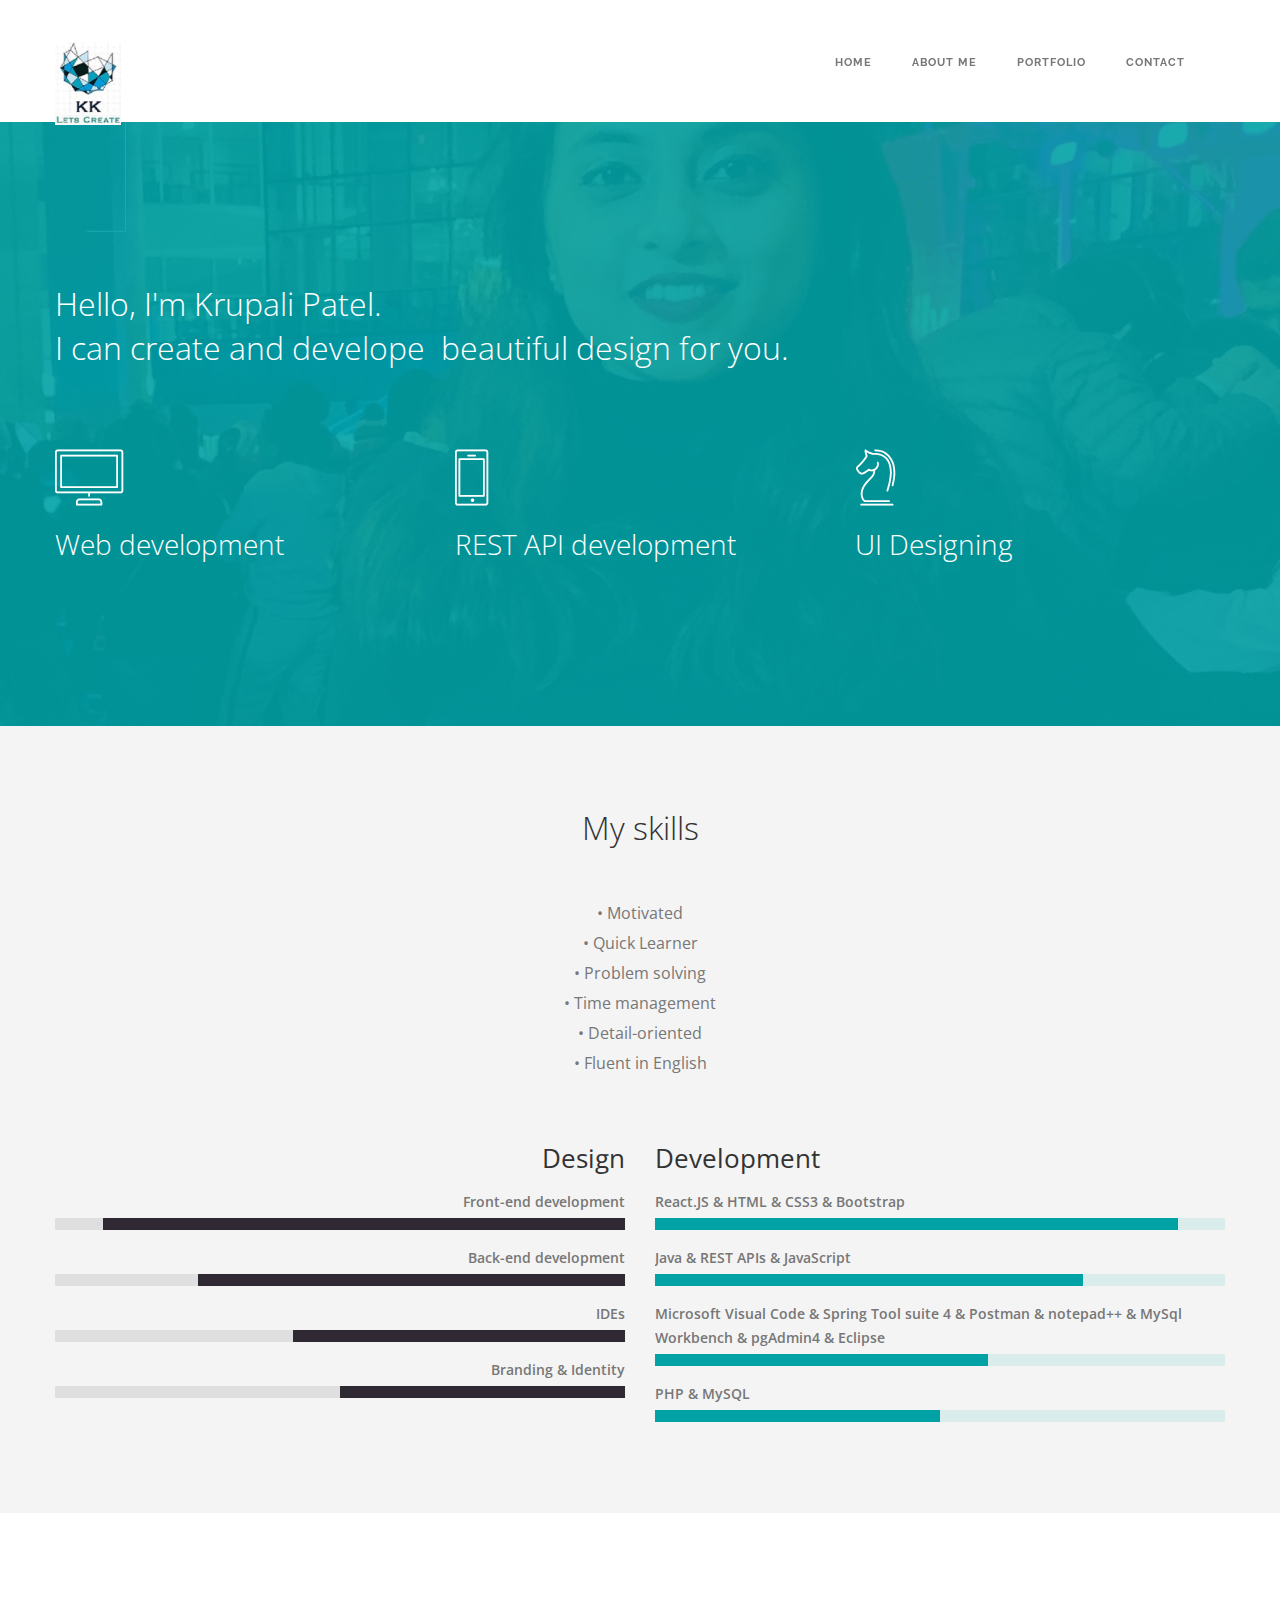
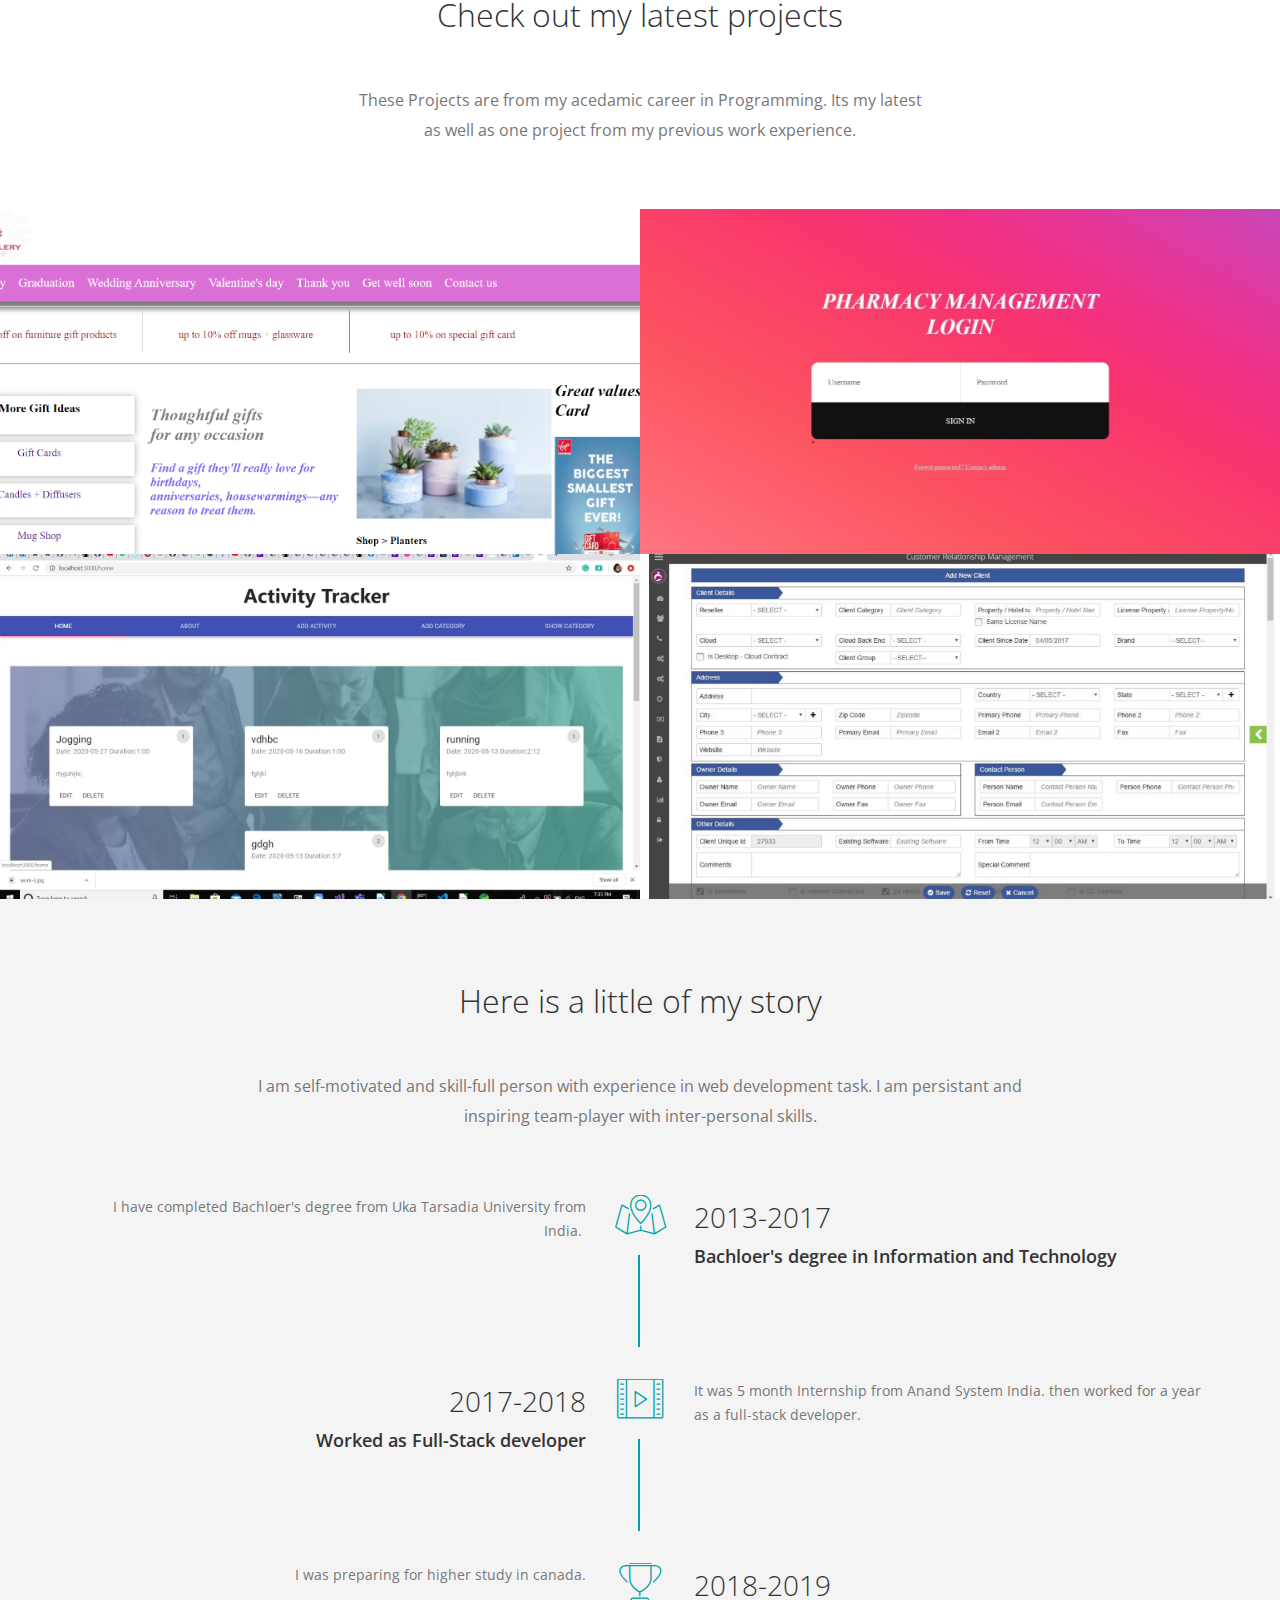
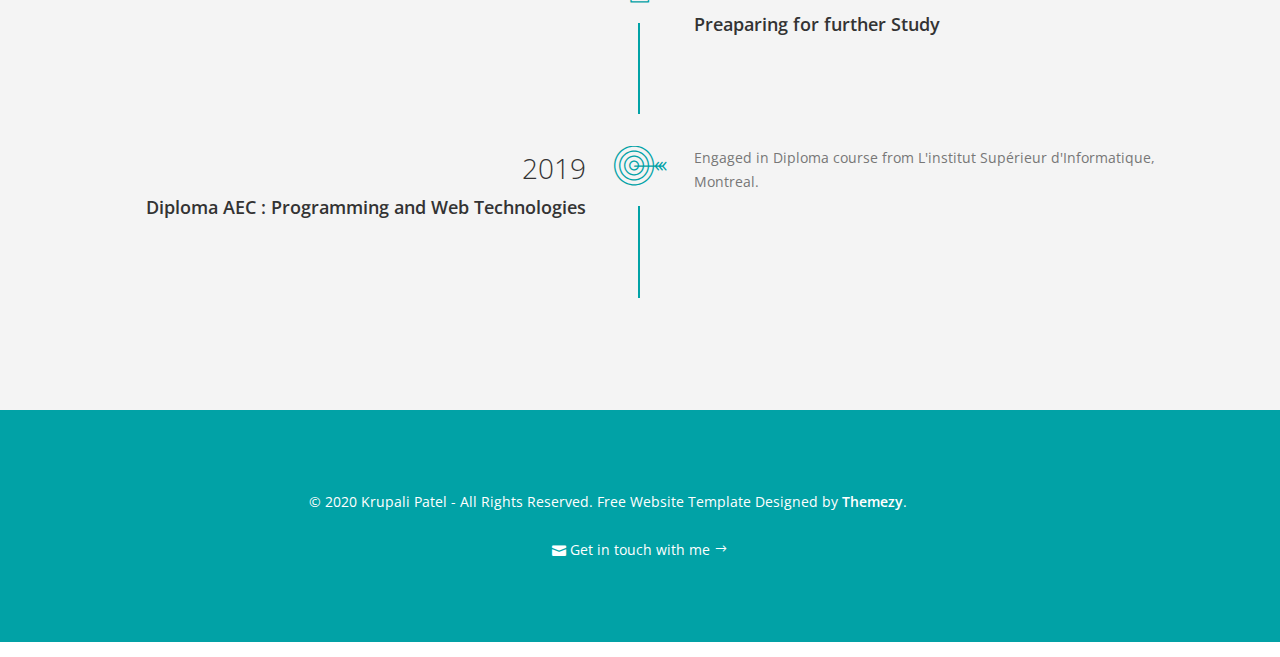
==== commit 39c33bdd: "update in contact info" ====
--- a/index.html
+++ b/index.html
@@ -107,12 +107,12 @@
 						<div class="col-md-8 col-md-offset-2 col-sm-10 col-sm-offset-1 text-center">
 							<h1>My skills</h1>
 							<p class="lead">
-								 Motivated
-								• Quick Learner
-								• Problem solving
-								• Time management 
-								• Detail-oriented
-								• Fluent in English
+								• Motivated <br>
+								• Quick Learner <br>
+								• Problem solving <br>
+								• Time management <br>
+								• Detail-oriented<br>
+								• Fluent in English<br>
 							</p>	
 						</div>
 					</div>
@@ -137,14 +137,14 @@
 									</li>
 									
 									<li>
+										<span>IDEs</span>
+										<div class="skill-bar-holder">
+											<div class="skill-capacity col-xs-7"></div>
+										</div>
+									</li>
+									
+									<li>
 										<span>Branding &amp; Identity</span>
-										<div class="skill-bar-holder">
-											<div class="skill-capacity col-xs-7"></div>
-										</div>
-									</li>
-									
-									<li>
-										<span>DTP</span>
 										<div class="skill-bar-holder">
 											<div class="skill-capacity col-xs-6"></div>
 										</div>
@@ -155,31 +155,31 @@
 						
 						<div class="col-md-6 col-sm-12">
 							<div class="skills-right skills">
-								<h3>Developing</h3>
+								<h3>Development</h3>
 								<ul class="skills-ul">
 									<li>
-										<span>React.JS &amp; HTML &amp; CSS3</span>
+										<span>React.JS &amp; HTML &amp; CSS3 &amp; Bootstrap</span>
 										<div class="skill-bar-holder">
 											<div class="skill-capacity col-xs-11"></div>
 										</div>
 									</li>
 									
 									<li>
-										<span>Javascript / Jquery</span>
+										<span>Java &amp; REST APIs &amp; JavaScript</span>
 										<div class="skill-bar-holder">
 											<div class="skill-capacity col-xs-9"></div>
 										</div>
 									</li>
 									
 									<li>
+										<span>Microsoft Visual Code &amp; Spring Tool suite 4 &amp; Postman &amp; notepad++ &amp; MySql Workbench &amp; pgAdmin4 &amp; Eclipse</span>
+										<div class="skill-bar-holder">
+											<div class="skill-capacity col-xs-7"></div>
+										</div>
+									</li>
+									
+									<li>
 										<span>PHP &amp; MySQL</span>
-										<div class="skill-bar-holder">
-											<div class="skill-capacity col-xs-7"></div>
-										</div>
-									</li>
-									
-									<li>
-										<span>WordPress</span>
 										<div class="skill-bar-holder">
 											<div class="skill-capacity col-xs-6"></div>
 										</div>
@@ -199,7 +199,7 @@
 						<div class="col-md-6 col-md-offset-3 col-sm-8 col-sm-offset-2 text-center">
 							<h1>Check out my latest projects</h1>
 							<p class="lead">
-								This Projects are from my Course in Programming and Web Technology from ISI,Montreal. 
+								These Projects are from my acedamic career in Programming. Its my latest as well as one project from my previous work experience.
 							</p>
 						</div>
 					</div>
@@ -263,18 +263,6 @@
 							</div>
 						</div>
 						
-						<!-- <div class="col-md-4 col-sm-6 no-pad project print image-holder">
-							<div class="background-image-holder">
-								<img class="background-image" alt="Background Image" src="img/project_5.jpg">
-							</div>
-							<div class="hover-state">
-								<div class="align-vertical">
-									<h1 class="text-white"><span>Project 5&nbsp;</span>Dolor sit amet</h1>
-									<p class="text-white">Dolore magnam aliquam quaerat</p>
-									<a href="#" class="btn btn-primary btn-white">See Project</a>
-								</div>
-							</div>
-						</div> -->
 					
 					</div>
 					
--- a/css/theme-1.css
+++ b/css/theme-1.css
@@ -2444,13 +2444,13 @@
 }
 .details-holder {
   background: #fff;
-  width: 100%;
-  border-radius: 50%;
+  width: 120%;
+  /* border-radius: 50%; */
 }
 .details-holder img {
   max-width: 145px;
   display: inline-block;
-  margin-bottom: 16px;
+  /* margin-bottom: 16px; */
 }
 .fade-overlay:before {
   opacity: 0;
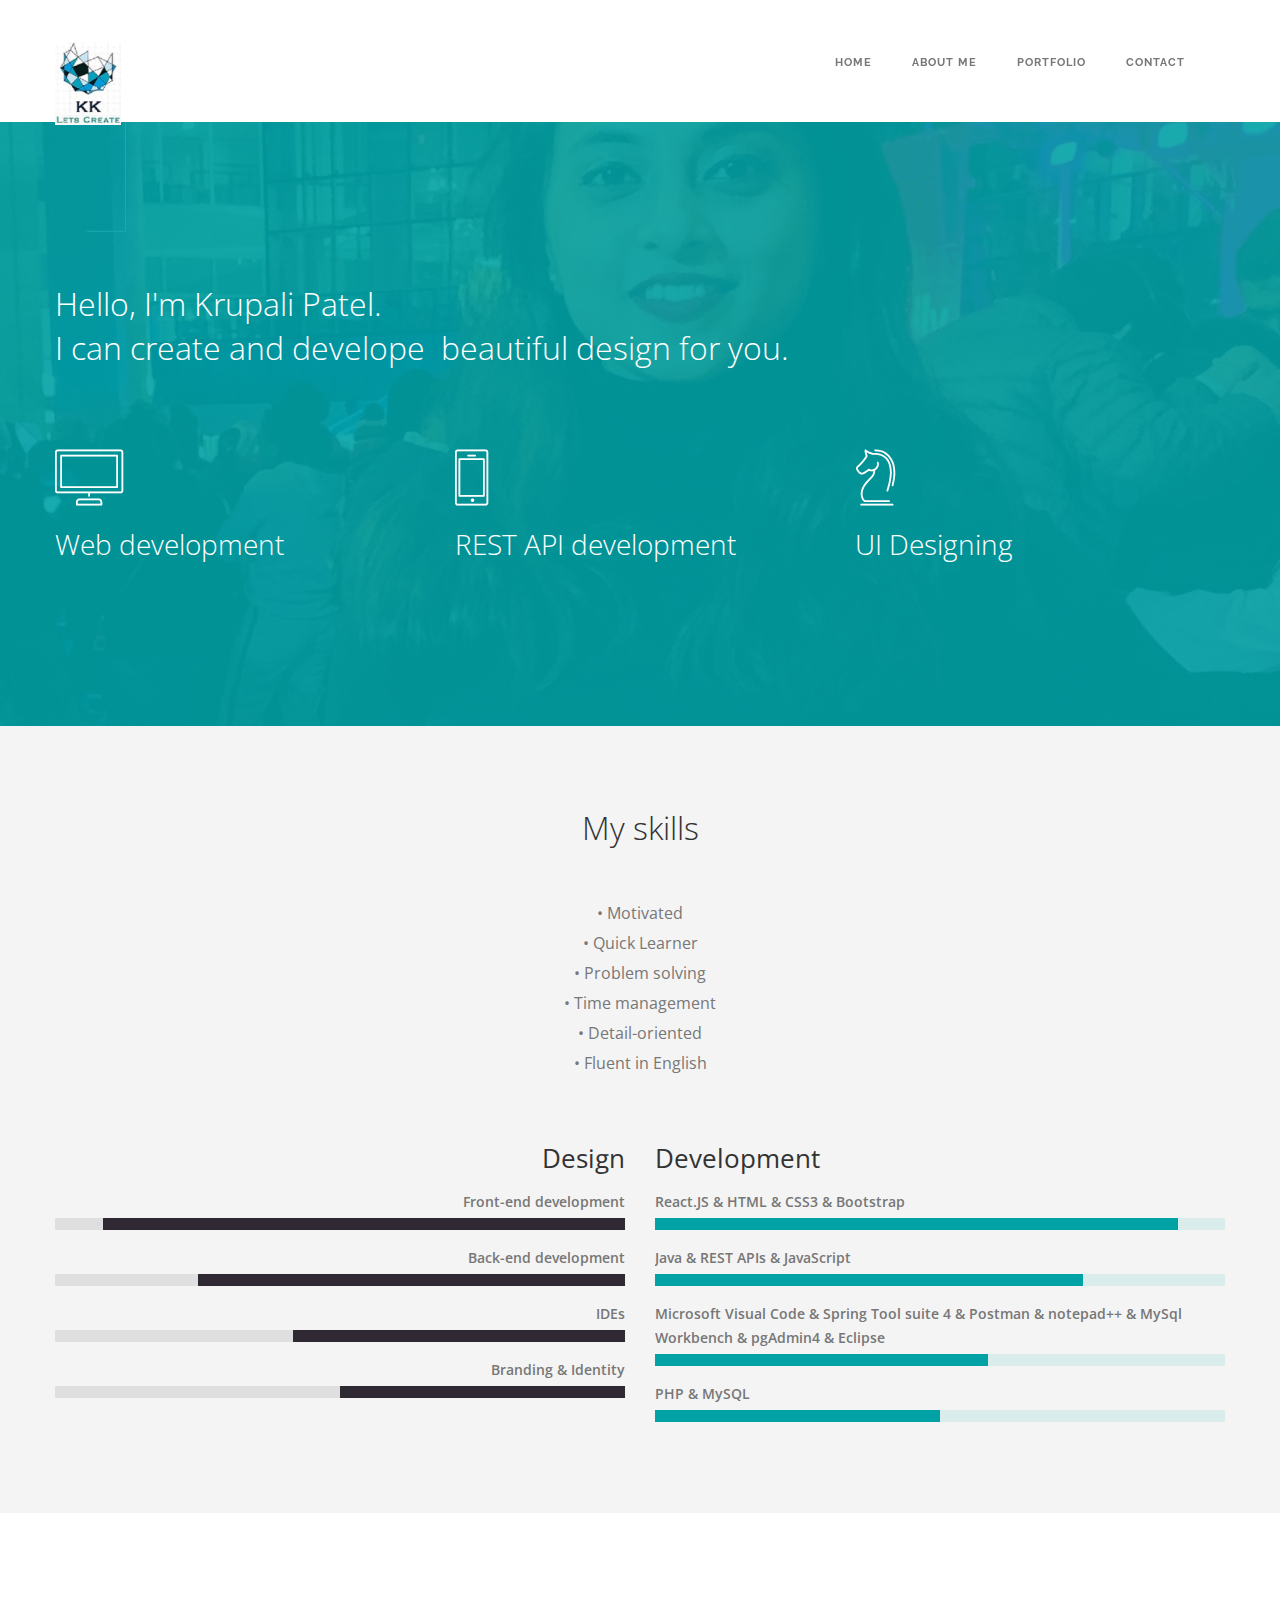
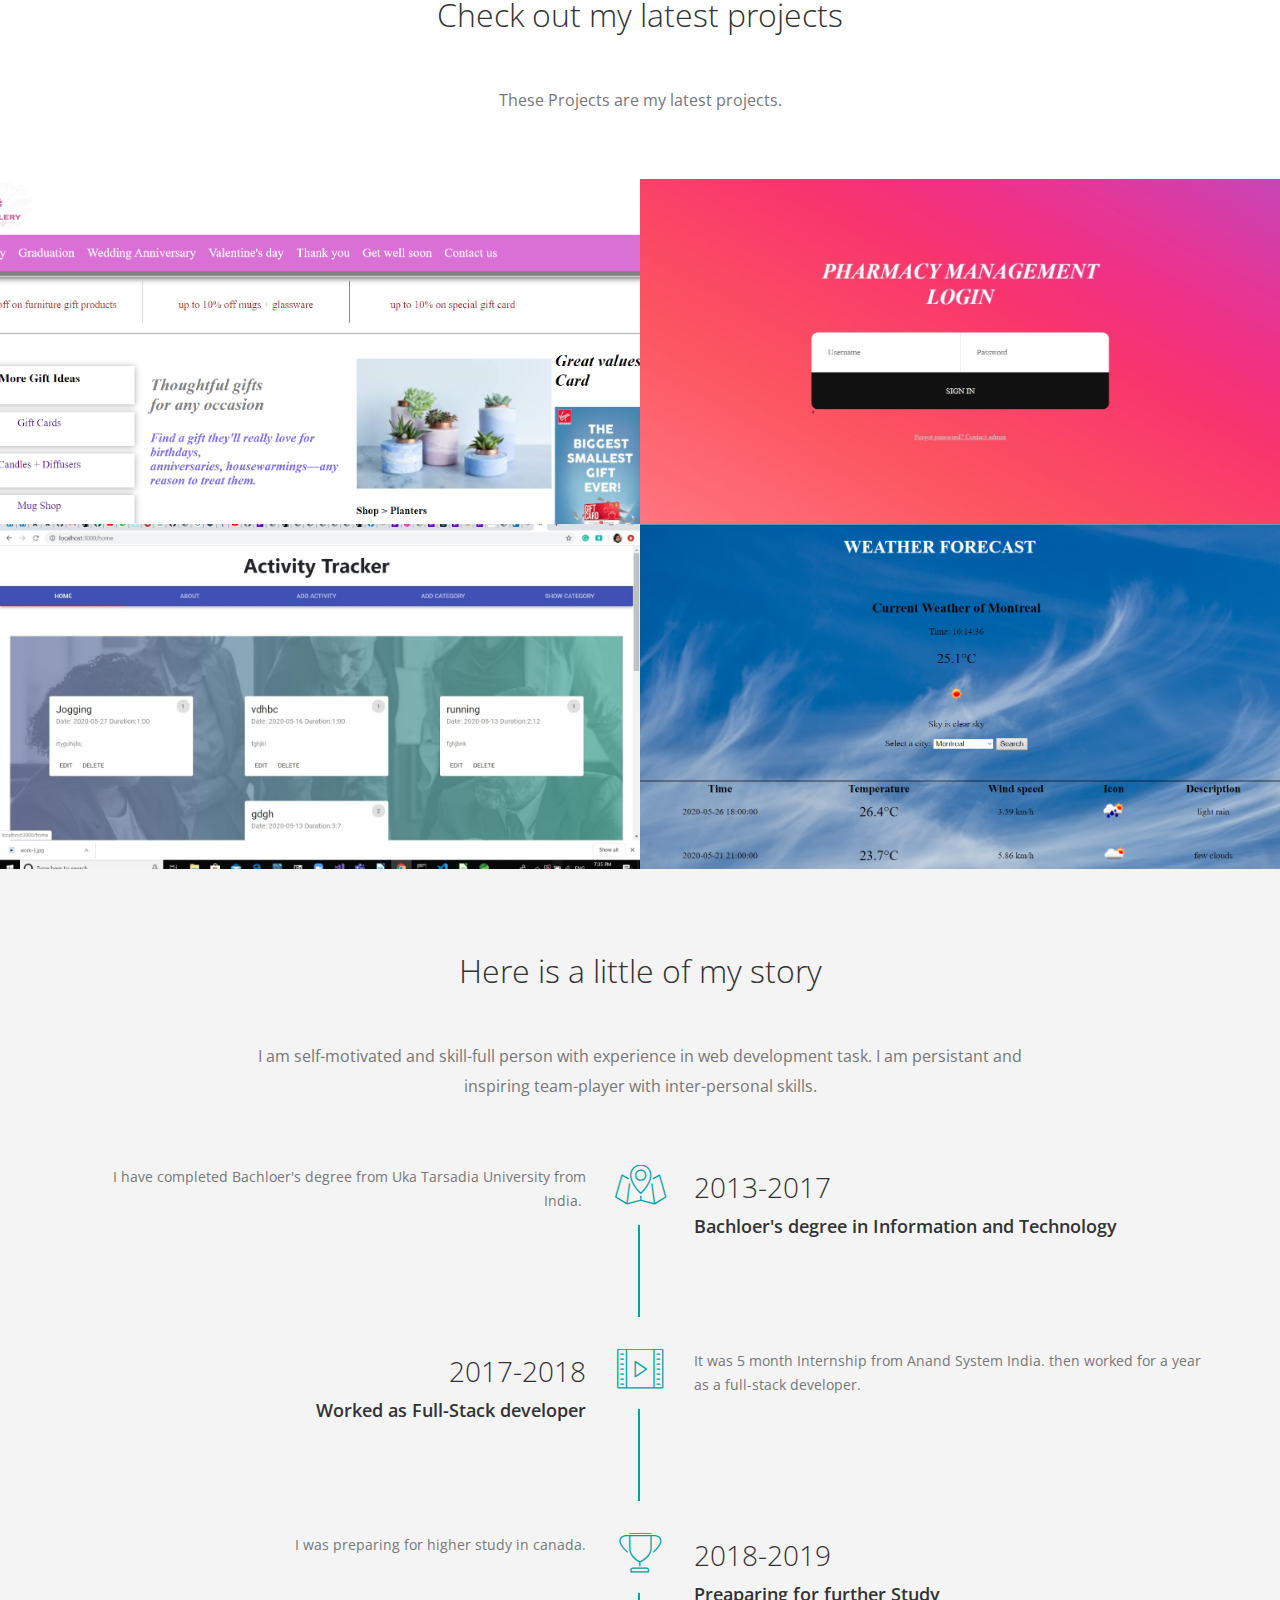
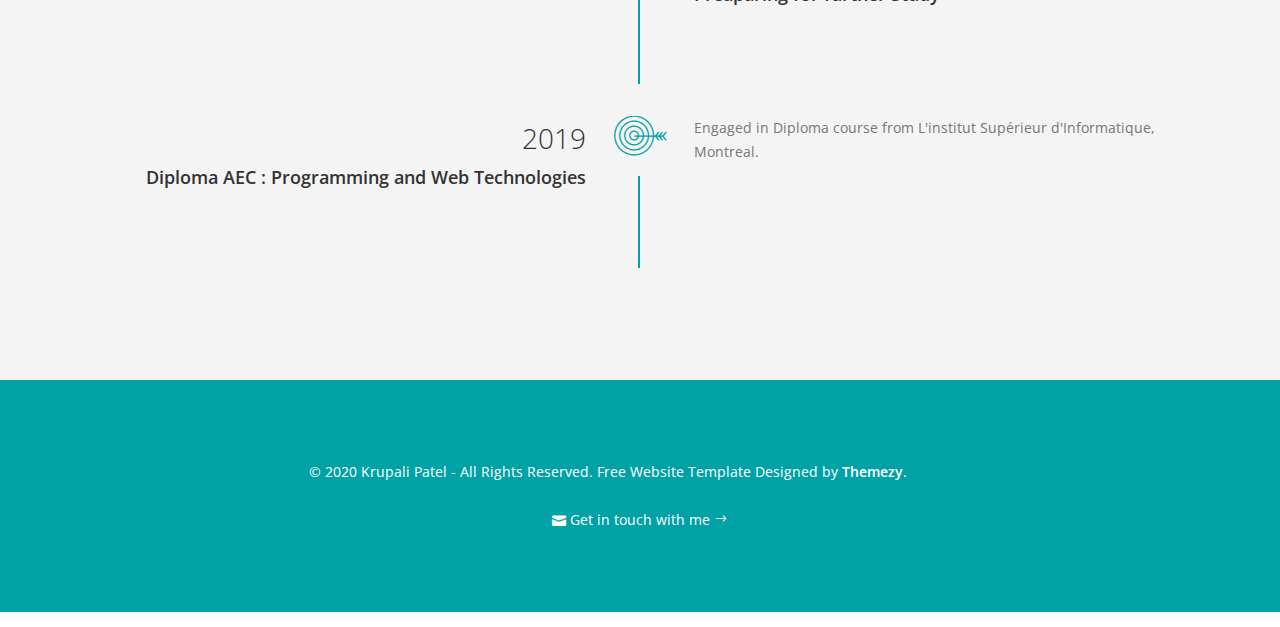
==== commit 24a3996d: "last commit" ====
--- a/index.html
+++ b/index.html
@@ -199,7 +199,7 @@
 						<div class="col-md-6 col-md-offset-3 col-sm-8 col-sm-offset-2 text-center">
 							<h1>Check out my latest projects</h1>
 							<p class="lead">
-								These Projects are from my acedamic career in Programming. Its my latest as well as one project from my previous work experience.
+								These Projects are my latest projects.
 							</p>
 						</div>
 					</div>
@@ -252,12 +252,12 @@
 						
 						<div class="col-md-6 col-sm-12 no-pad project branding image-holder">
 							<div class="background-image-holder">
-								<img class="background-image" alt="Background Image" src="img/project_4.jpg">
+								<img class="background-image" alt="Background Image" src="img/weather.jpg">
 							</div>
 							<div class="hover-state">
 								<div class="align-vertical">
-									<h1 class="text-white"><strong>Project 4</strong>&nbsp;Customer Relationship Management</h1>
-									<p class="text-white">It's Company's inside project on customer relationship management.</p>
+									<h1 class="text-white"><strong>Project 4</strong>&nbsp;Weather Forecast</h1>
+									<p class="text-white">It's JavaScript web API project.</p>
 									<a href="portfolio.html" class="btn btn-primary btn-white">See Project</a>
 								</div>
 							</div>
